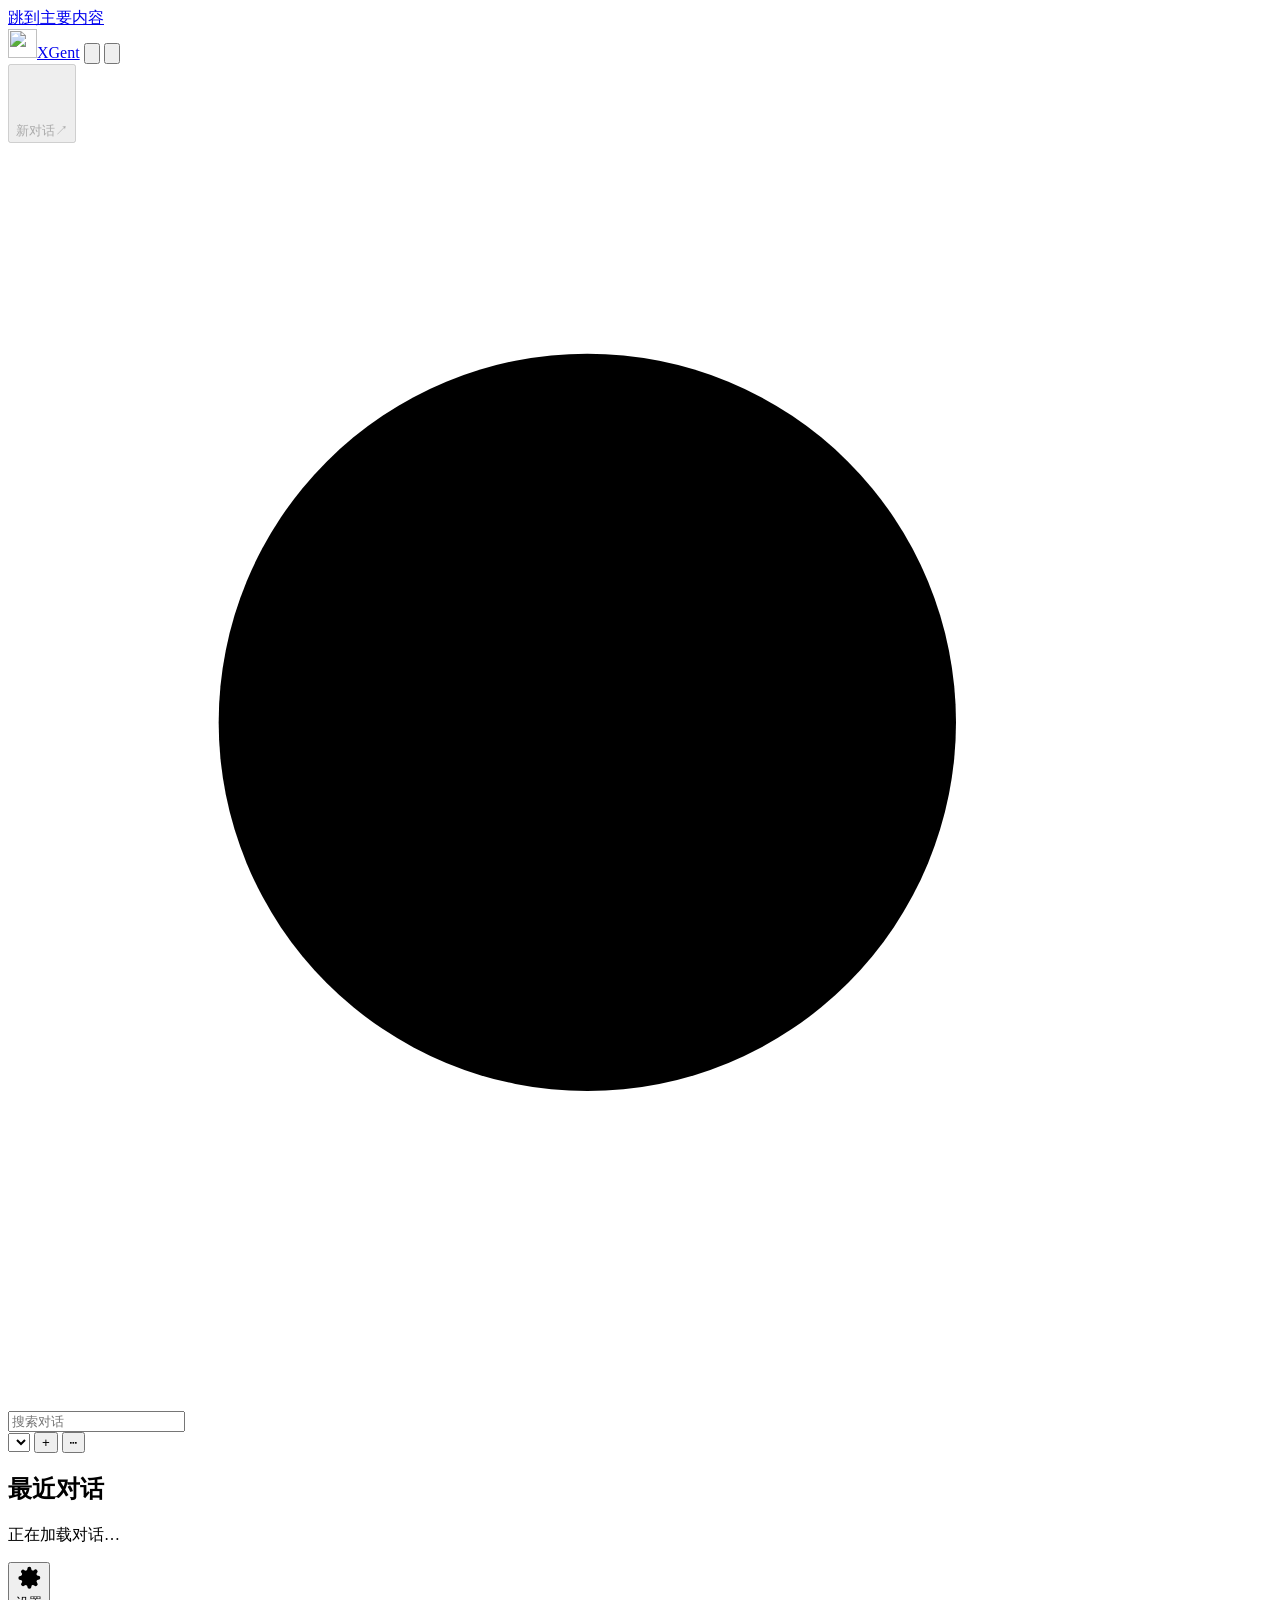
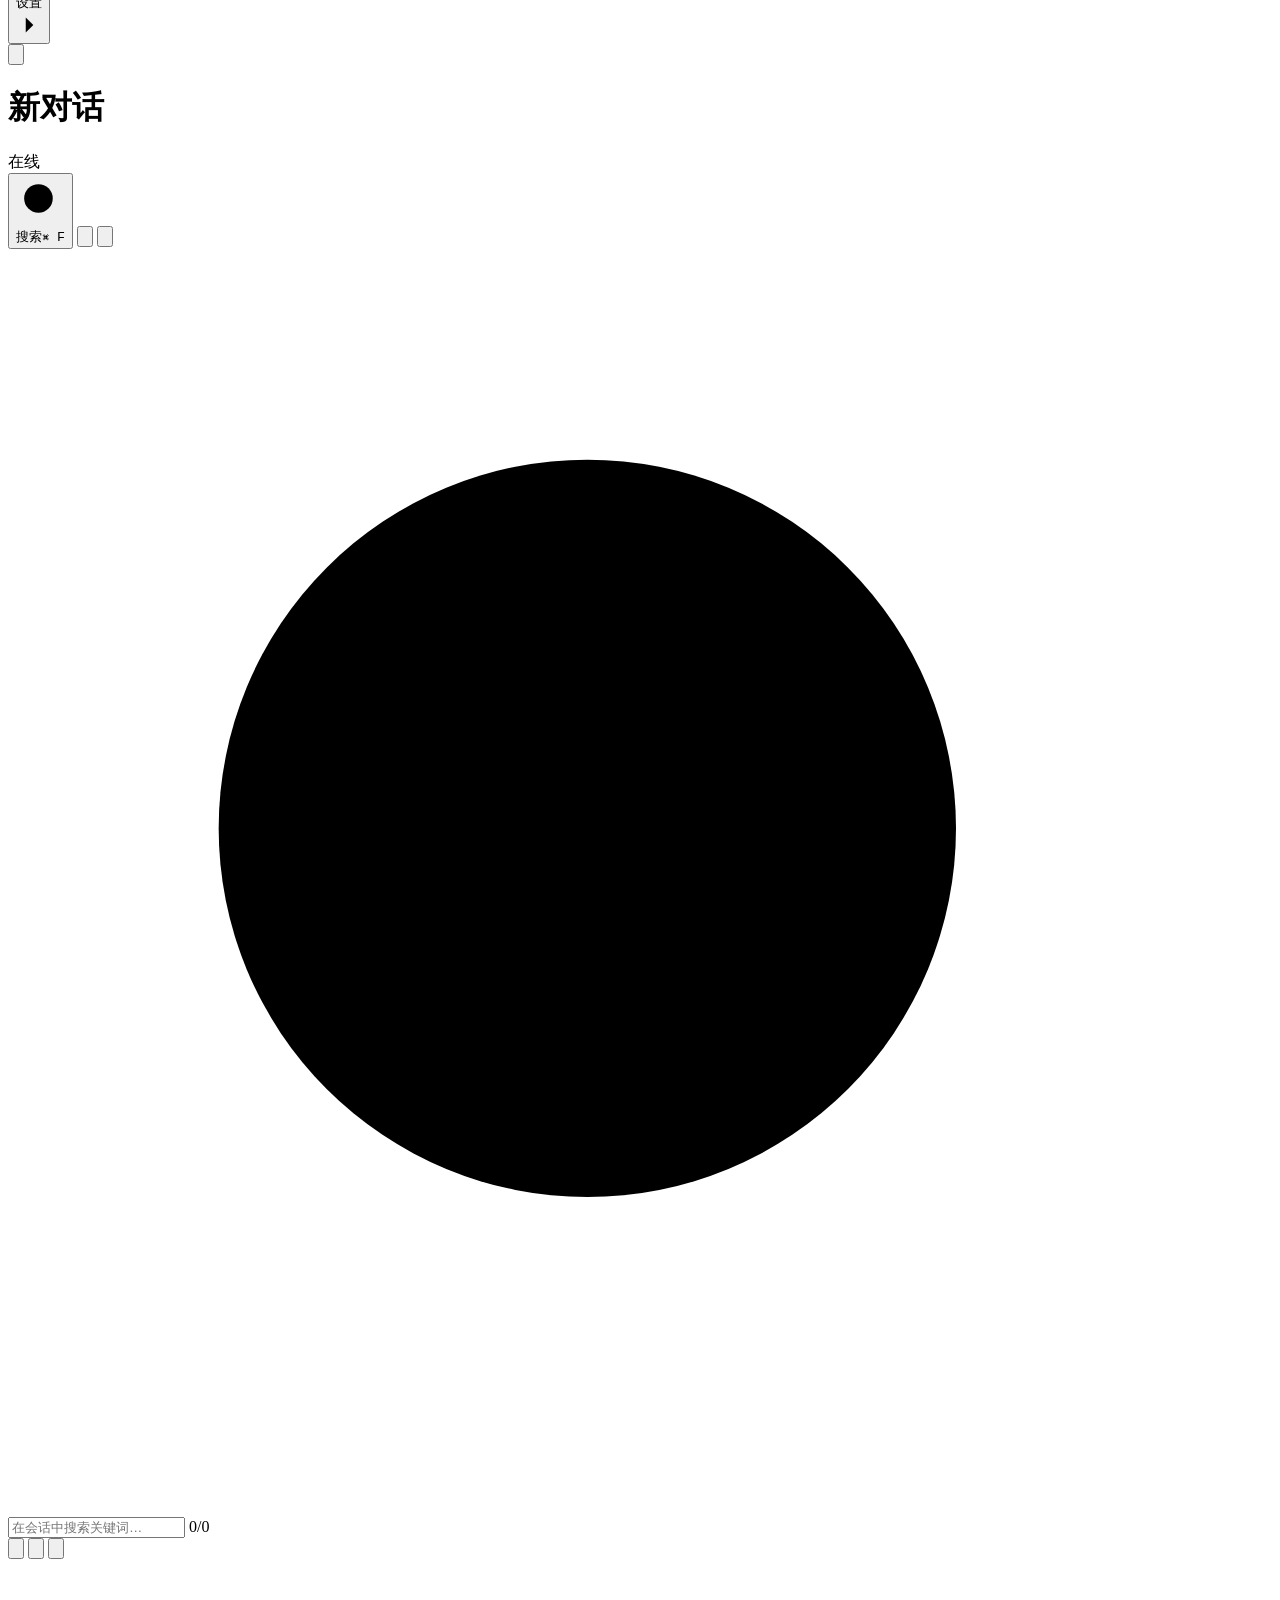
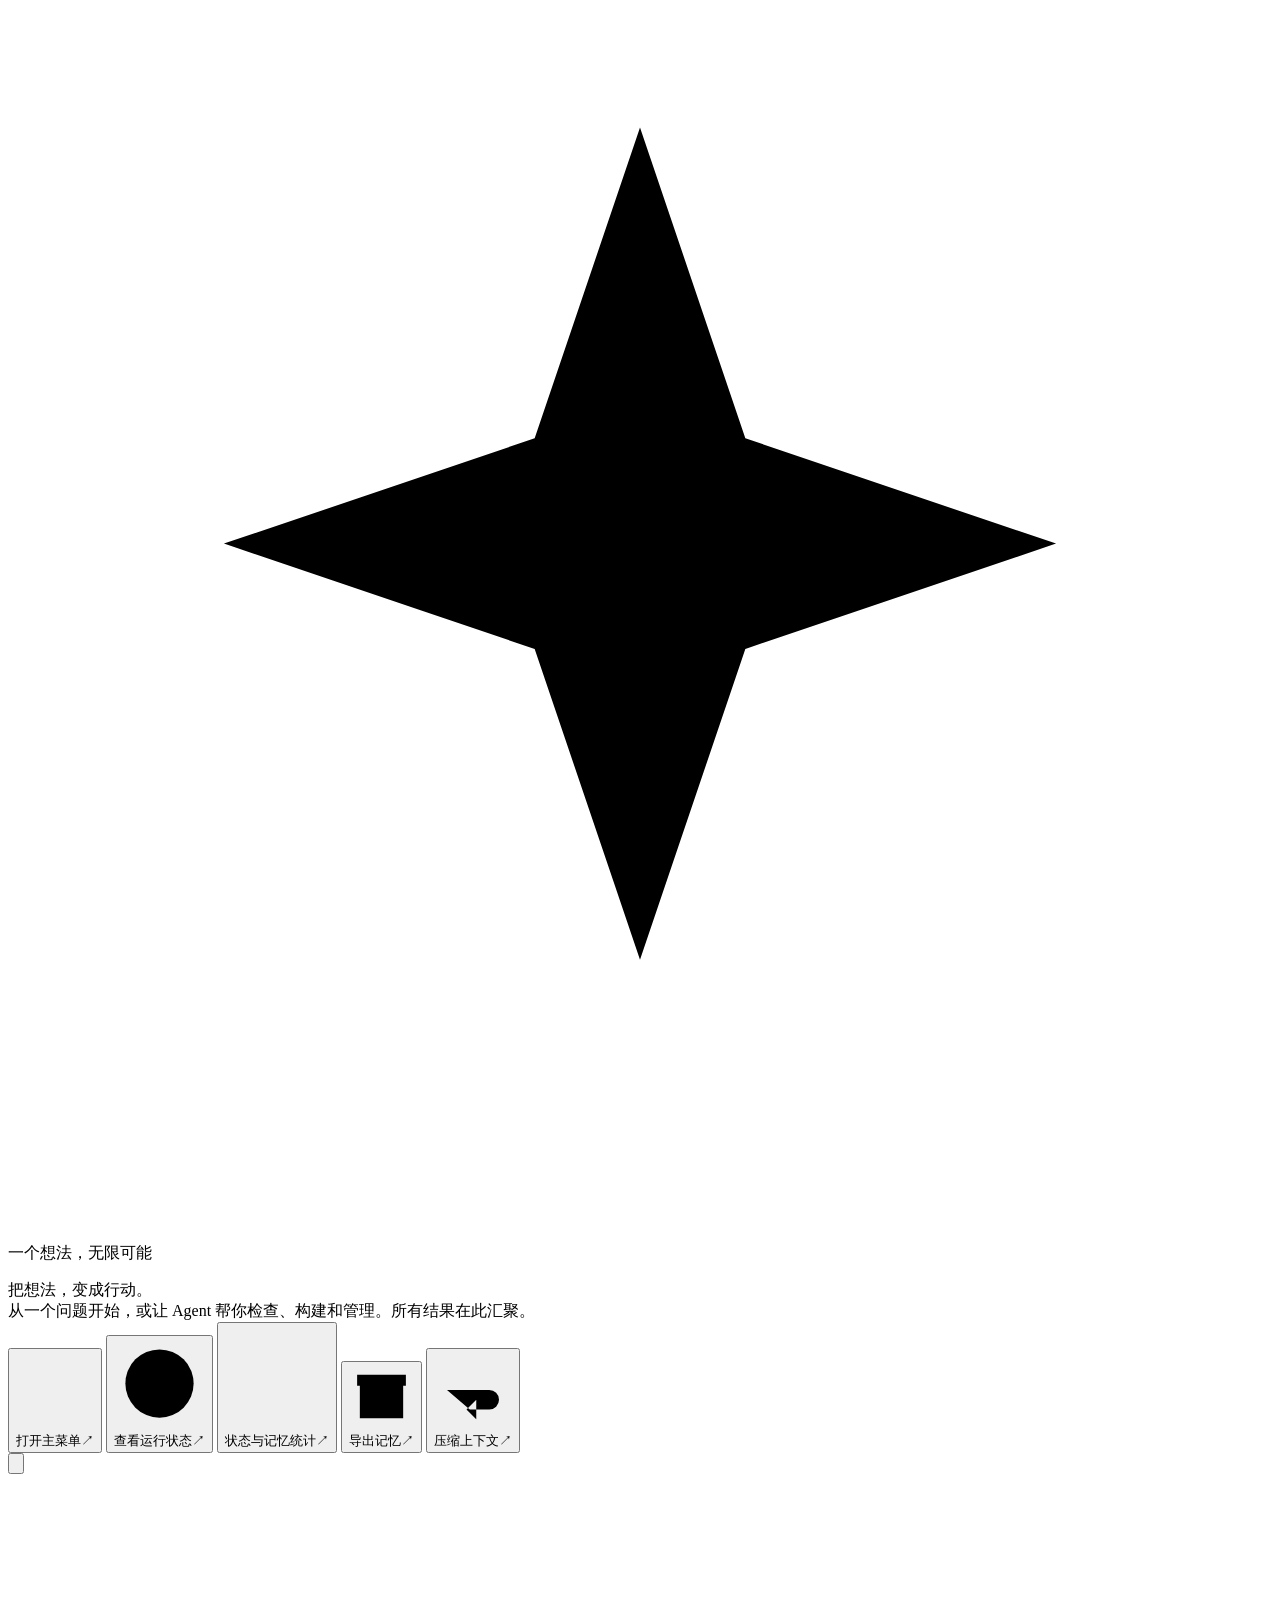
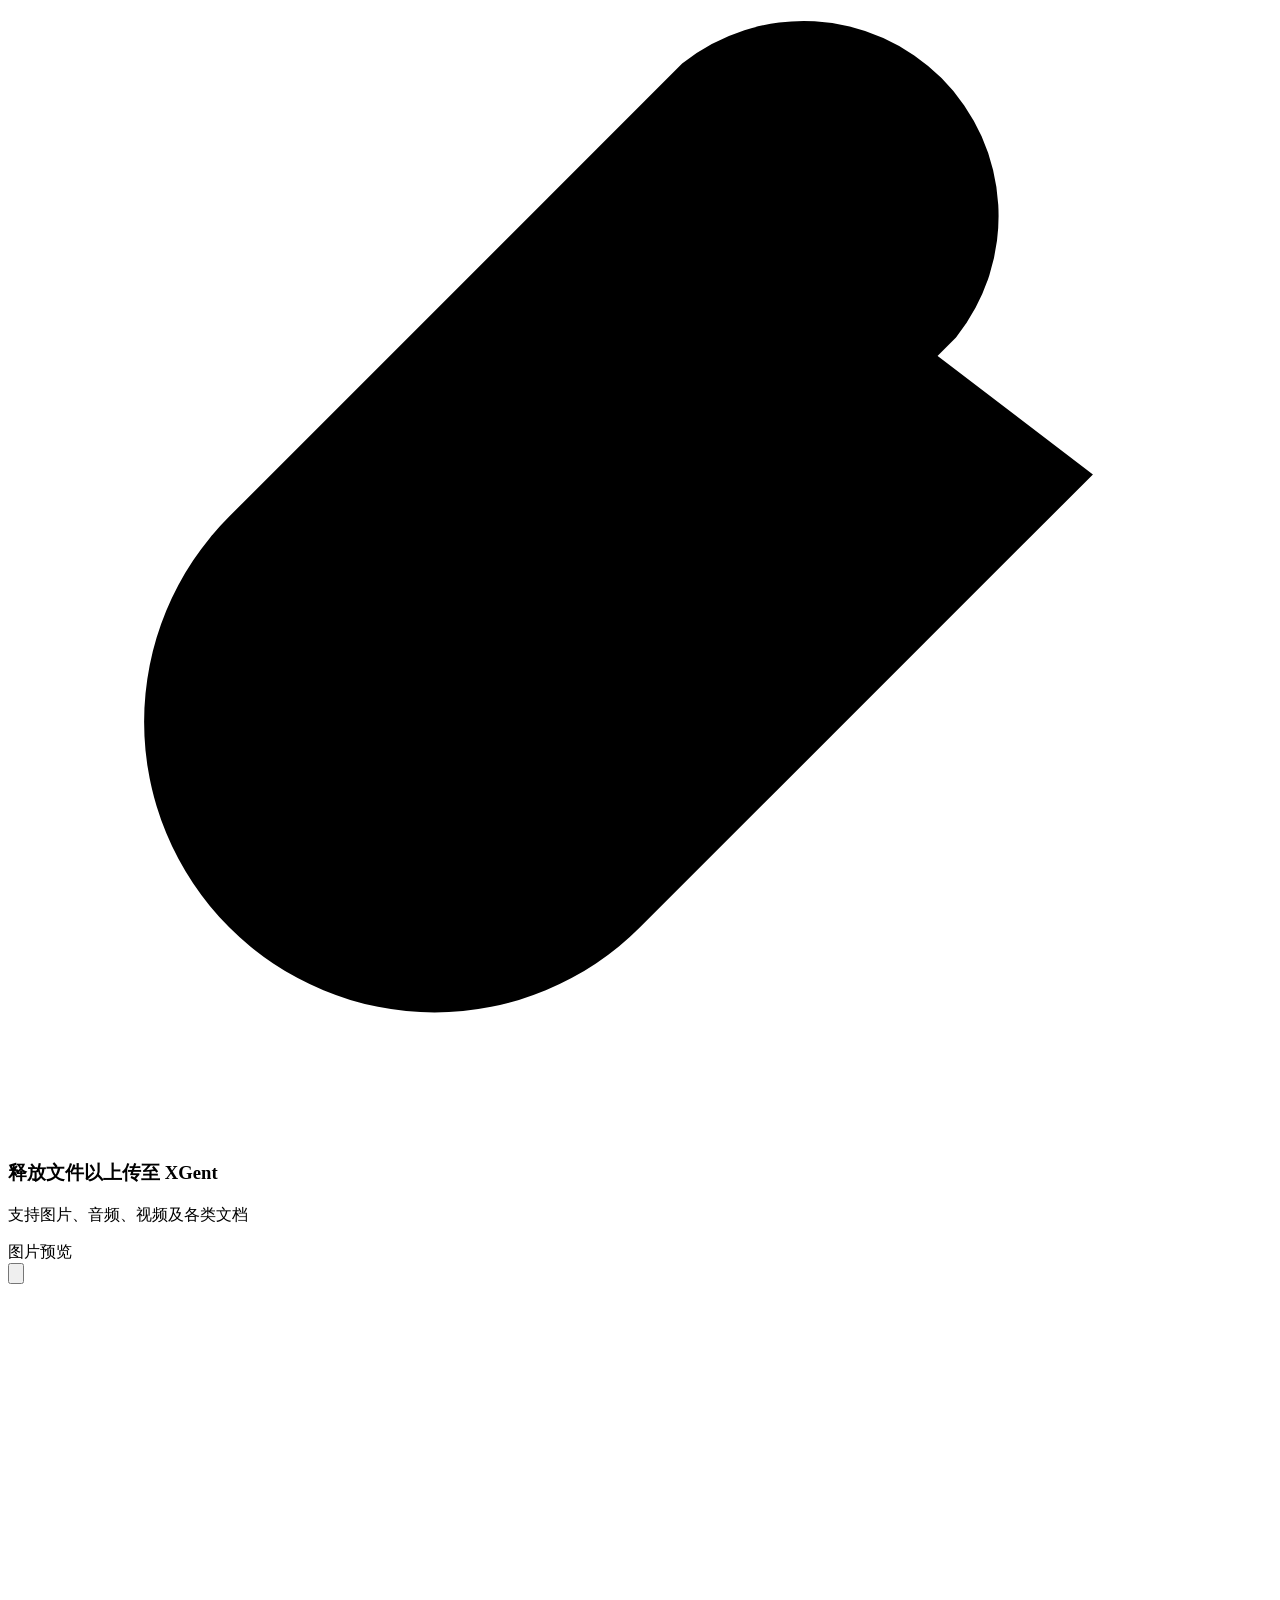
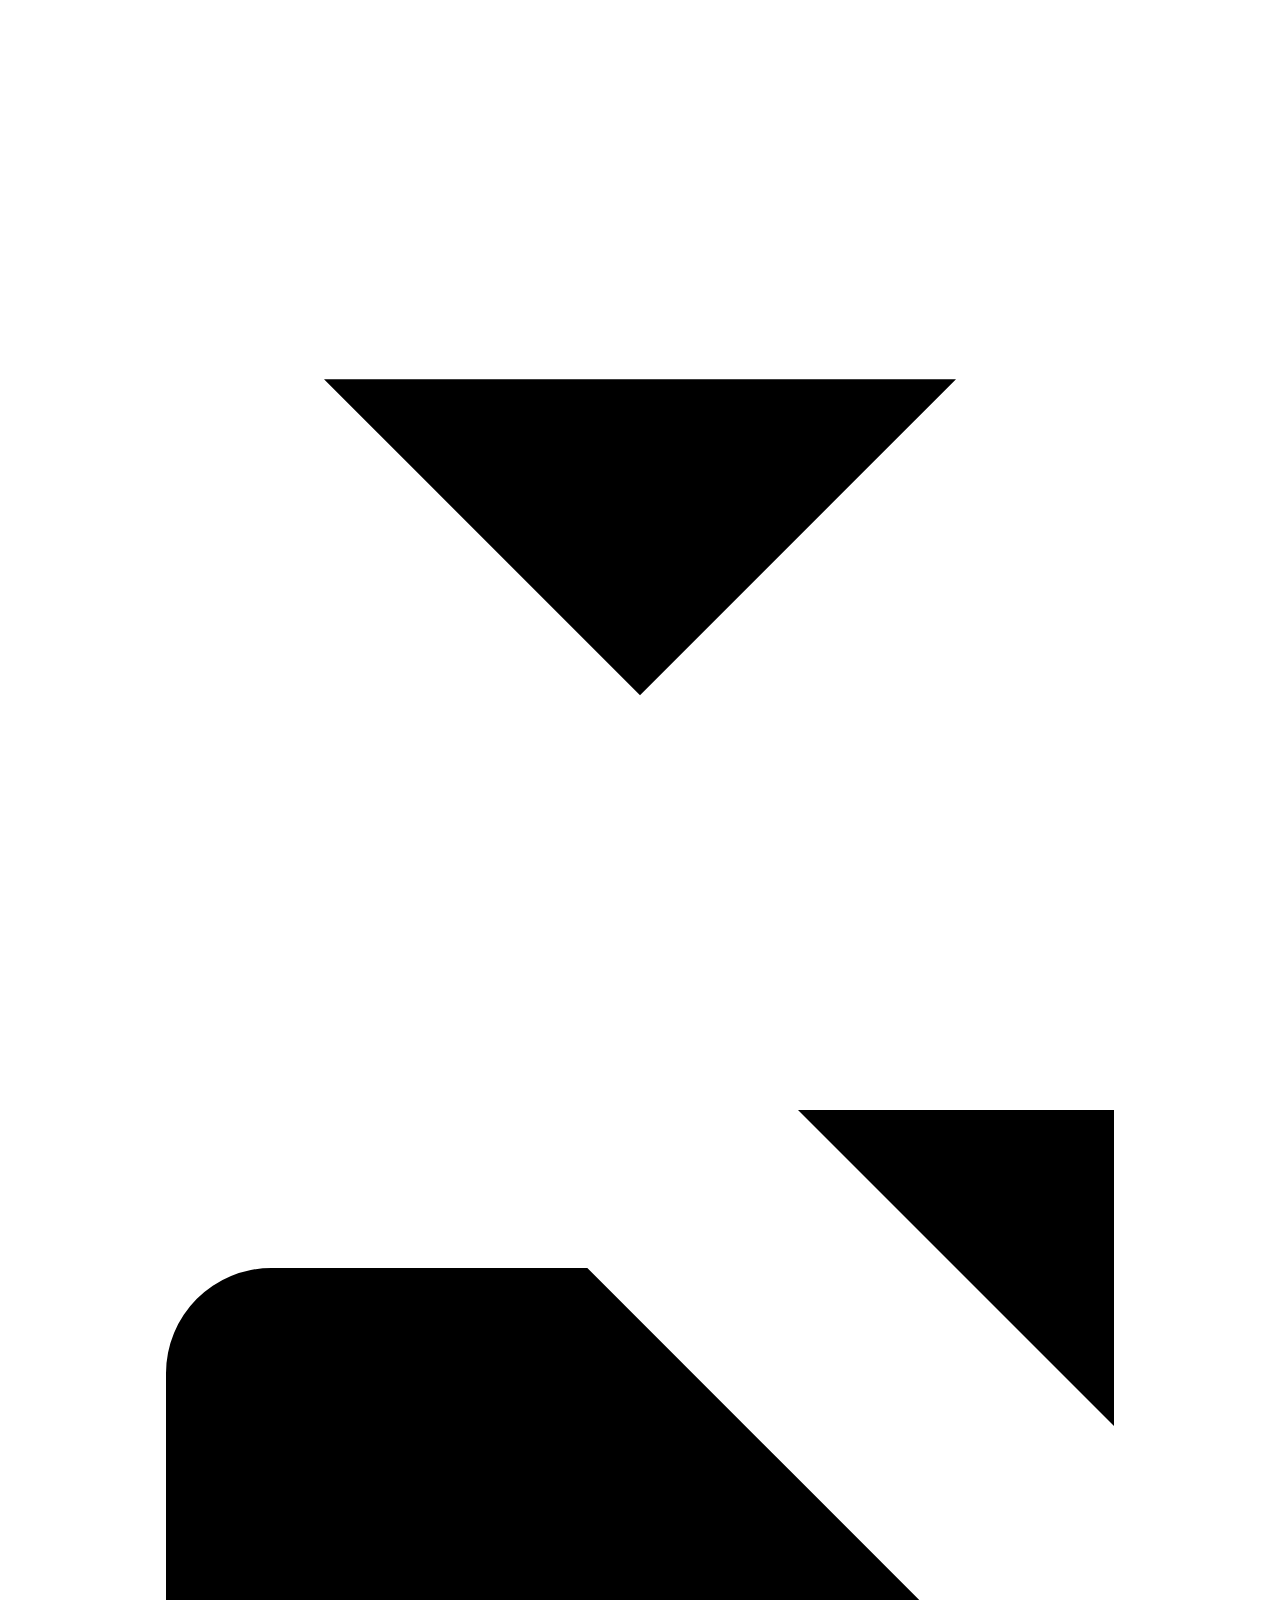
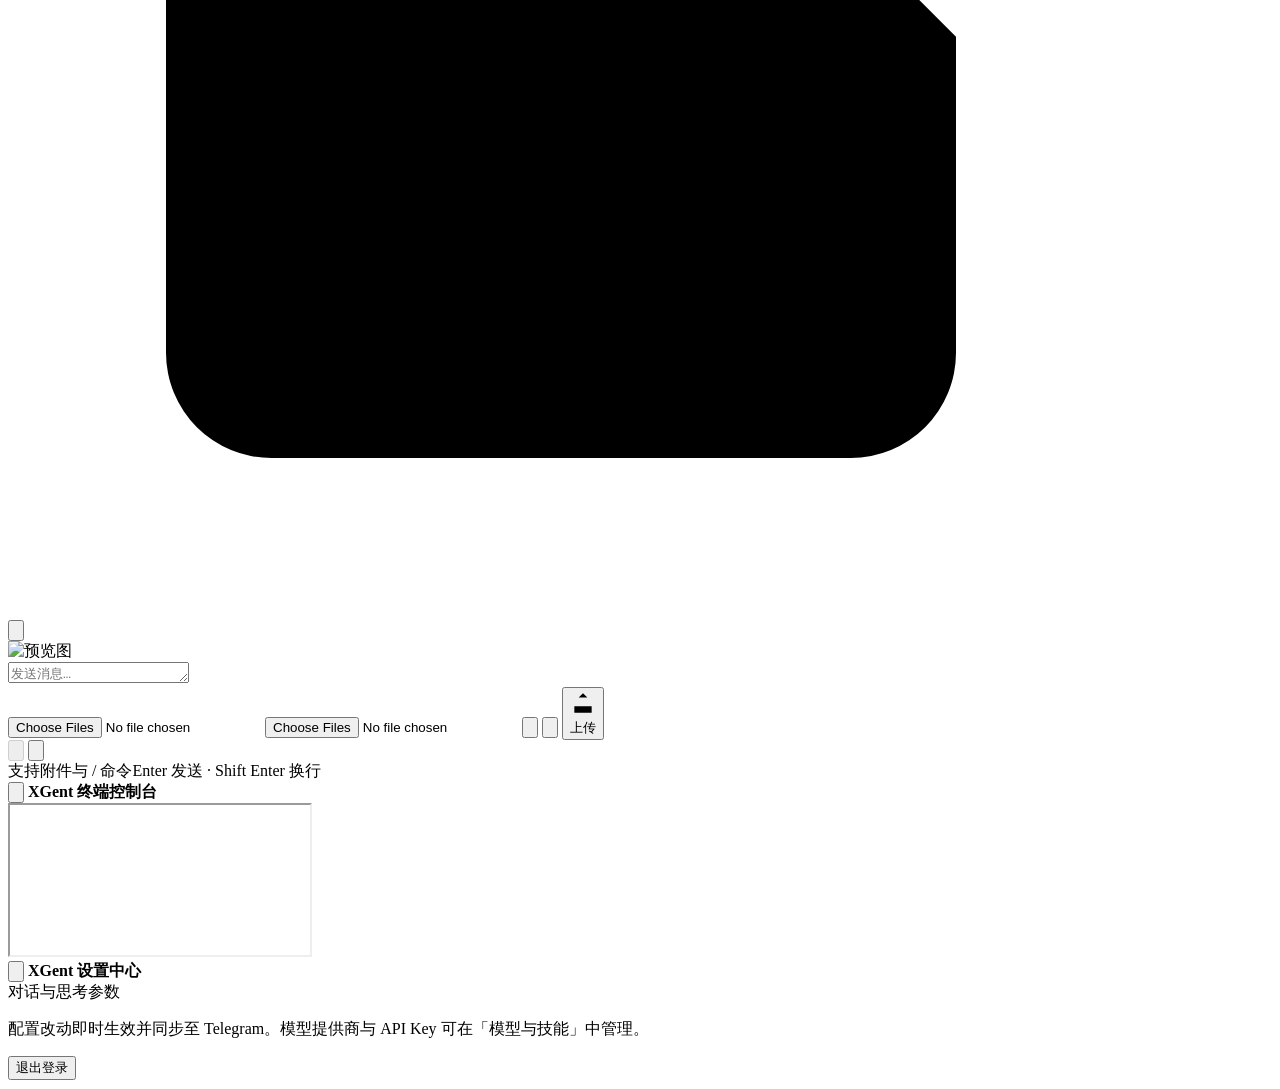
==== xgent_app/webui/index.html @ e9a4d18c "重构 Web 对话与设置并修复消息队列和归档恢复 保留对话上下文构造与既有功能，统一设置导航和六套独立主题。补齐旧库队列字段，支持附件排队和隐藏归档父子树，完善备份内容核对、表单和来源交互。555 项" ====
<!DOCTYPE html>
<html lang="zh-CN">
<head>
<meta charset="utf-8">
<meta name="viewport" content="width=device-width, initial-scale=1, viewport-fit=cover">
<meta name="theme-color" media="(prefers-color-scheme: light)" content="#f6f7f4">
<meta name="theme-color" media="(prefers-color-scheme: dark)" content="#171d1a">
<title>XGent</title>
<link rel="icon" type="image/svg+xml" href="/assets/logo.svg">
<script>try{const t=localStorage.getItem('xgent-theme'),p=localStorage.getItem('xgent-theme-palette');document.documentElement.dataset.theme=t==='dark'||(!t&&matchMedia('(prefers-color-scheme: dark)').matches)?'dark':'light';document.documentElement.dataset.palette=['neon','slate','gold','mono','duo','forest'].includes(p)?p:'neon';}catch{document.documentElement.dataset.palette='neon';}</script>
<script defer src="/vendor/telegram-web-app.js"></script>
<script defer src="/vendor/marked.umd.js"></script>
<link rel="stylesheet" href="/assets/design-system.css">
<link rel="stylesheet" href="/assets/themes.css">
<link rel="stylesheet" href="/assets/chat.css">
<link rel="stylesheet" href="/assets/workbench.css">
<link rel="stylesheet" href="/assets/conversations.css">
<link rel="stylesheet" href="/assets/global-search.css">
<link rel="stylesheet" href="/assets/reading.css">
<link rel="stylesheet" href="/assets/knowledge.css">
<link rel="stylesheet" href="/assets/branding.css">
</head>
<body data-page="chat">
<a class="skip-link" href="#input">跳到主要内容</a>

<!-- Local icon symbols: no font or network icon dependency. -->
<svg width="0" height="0" style="position:absolute" aria-hidden="true">
  <defs>
    <g id="i-menu"><path d="M3.5 7h17M3.5 12h17M3.5 17h11"/></g>
    <g id="i-moon"><path d="M20.2 14.6A8.4 8.4 0 1 1 9.4 3.8a6.8 6.8 0 0 0 10.8 10.8Z"/></g>
    <g id="i-sun"><circle cx="12" cy="12" r="4"/><path d="M12 2.6v2M12 19.4v2M4.9 4.9l1.4 1.4M17.7 17.7l1.4 1.4M2.6 12h2M19.4 12h2M4.9 19.1l1.4-1.4M17.7 6.3l1.4-1.4"/></g>
    <g id="i-terminal"><rect x="2.7" y="4.2" width="18.6" height="15.6" rx="4"/><path d="m7.2 10 2.6 2.6-2.6 2.6M13.2 15.2h3.8"/></g>
    <g id="i-settings"><path d="M12 15.2a3.2 3.2 0 1 0 0-6.4 3.2 3.2 0 0 0 0 6.4Z"/><path d="M19.1 14.6a1.5 1.5 0 0 0 .3 1.65l.05.06a1.85 1.85 0 1 1-2.62 2.62l-.05-.06a1.5 1.5 0 0 0-1.65-.3 1.5 1.5 0 0 0-.91 1.37v.16a1.85 1.85 0 0 1-3.7 0v-.09a1.5 1.5 0 0 0-.98-1.37 1.5 1.5 0 0 0-1.65.3l-.06.06a1.85 1.85 0 1 1-2.62-2.62l.06-.06a1.5 1.5 0 0 0 .3-1.65 1.5 1.5 0 0 0-1.37-.9h-.16a1.85 1.85 0 0 1 0-3.7h.09a1.5 1.5 0 0 0 1.37-.99 1.5 1.5 0 0 0-.3-1.65l-.06-.05a1.85 1.85 0 1 1 2.62-2.62l.06.05a1.5 1.5 0 0 0 1.65.3h.07a1.5 1.5 0 0 0 .91-1.37v-.16a1.85 1.85 0 1 1 3.7 0v.09a1.5 1.5 0 0 0 .91 1.37 1.5 1.5 0 0 0 1.65-.3l.05-.05a1.85 1.85 0 1 1 2.62 2.62l-.05.06a1.5 1.5 0 0 0-.3 1.65v.07a1.5 1.5 0 0 0 1.37.91h.16a1.85 1.85 0 0 1 0 3.7h-.09a1.5 1.5 0 0 0-1.37.91Z"/></g>
    <g id="i-attach"><path d="M20.6 11.4 12 20a5.5 5.5 0 0 1-7.8-7.8l8.6-8.6a3.7 3.7 0 0 1 5.2 5.2l-8.6 8.6a1.85 1.85 0 0 1-2.6-2.6l7.9-7.9"/></g>
    <g id="i-send"><path d="M12 19.4V5.2M5.9 11.3 12 5.2l6.1 6.1"/></g>
    <g id="i-stop"><rect x="7" y="7" width="10" height="10" rx="2.6" fill="currentColor" stroke="none"/></g>
    <g id="i-close"><path d="M6.4 6.4 17.6 17.6M17.6 6.4 6.4 17.6"/></g>
    <g id="i-down"><path d="M12 4.8v14.4M6 13.2l6 6 6-6"/></g>
    <g id="i-up"><path d="M12 19.2V4.8M6 10.8l6-6 6 6"/></g>
    <g id="i-chev"><path d="m6.5 9.5 5.5 5.5 5.5-5.5"/></g>
    <g id="i-copy"><rect x="9.2" y="9.2" width="11.3" height="11.3" rx="2.8"/><path d="M5.6 14.8H5a2.5 2.5 0 0 1-2.5-2.5V5a2.5 2.5 0 0 1 2.5-2.5h7.3A2.5 2.5 0 0 1 14.8 5v.6"/></g>
    <g id="i-check"><path d="m5 12.6 4.6 4.6L19 6.6"/></g>
    <g id="i-spark"><path d="M12 3.2 14 9.1l5.9 2-5.9 2-2 5.9-2-5.9-5.9-2 5.9-2 2-5.9Z"/></g>
    <g id="i-search"><circle cx="11" cy="11" r="7"/><path d="m20 20-3.5-3.5"/></g>
    <g id="i-quote"><path d="M3 11V7a4 4 0 0 1 4-4h1M3 11a4 4 0 0 0 4 4h1v-4H3ZM13 11V7a4 4 0 0 1 4-4h1M13 11a4 4 0 0 0 4 4h1v-4h-5Z"/></g>
    <g id="i-speaker"><path d="M11 5 6 9H2v6h4l5 4V5ZM15.5 8.5a5 5 0 0 1 0 7M19 5a9 9 0 0 1 0 14"/></g>
    <g id="i-wrap"><path d="M4 6h16M4 12h13a3 3 0 0 1 0 6H11m2-3-3 3 3 3M4 18h3"/></g>
    <g id="i-zoom-in"><circle cx="11" cy="11" r="7"/><path d="m20 20-3.5-3.5M11 8v6M8 11h6"/></g>
    <g id="i-rotate"><path d="M21.5 2v6h-6M21.34 15.57a9 9 0 1 1-.57-8.38l6.67-5.19"/></g>
    <g id="i-external"><path d="M18 13v6a2 2 0 0 1-2 2H5a2 2 0 0 1-2-2V8a2 2 0 0 1 2-2h6M15 3h6v6M10 14 21 3"/></g>
    <g id="i-branch"><circle cx="18" cy="6" r="3"/><circle cx="6" cy="18" r="3"/><path d="M6 3v12M18 9a9 9 0 0 1-9 9"/></g>
    <g id="i-fork-chat"><path d="M3 17h5l8-10h5M17 3l4 4-4 4M3 7h5M17 14v7h-7"/></g>
    <g id="i-undo"><path d="M9 14 4 9l5-5"/><path d="M4 9h10.5a5.5 5.5 0 0 1 0 11H11"/></g>
    <g id="i-info"><circle cx="12" cy="12" r="9"/><path d="M12 11v6M12 7h.01"/></g>
    <g id="i-more"><circle cx="5" cy="12" r="1"/><circle cx="12" cy="12" r="1"/><circle cx="19" cy="12" r="1"/></g>
    <g id="i-file"><path d="M6 3h8l4 4v14H6zM14 3v5h5M9 12h6M9 16h6"/></g>
    <g id="i-plus"><path d="M12 5v14M5 12h14"/></g>
    <g id="i-upload"><path d="M12 16V3m-4 4 4-4 4 4M4 15v6h16v-6"/></g>
    <g id="i-chart"><path d="M4 20V10M10 20V4M16 20v-8M22 20H2"/></g>
    <g id="i-archive"><path d="M4 8h16v12H4zM3 4h18v4H3zM10 12h4"/></g>
    <g id="i-sidebar-hide"><rect x="3" y="4" width="18" height="16" rx="3"/><path d="M9 4v16m7-11-3 3 3 3"/></g>
    <g id="i-sidebar-show"><rect x="3" y="4" width="18" height="16" rx="3"/><path d="M9 4v16m4-11 3 3-3 3"/></g>
  </defs>
</svg>

<aside id="wb-nav" aria-label="对话与设置">
  <div class="conv-brand-row">
    <a class="wb-brand" href="#/chat" aria-label="返回对话"><span class="wb-mark" data-brand-logo aria-hidden="true"><img src="/assets/logo.svg" width="29" height="29" alt=""></span><span class="workspace-brand-text"><span data-brand-name>XGent</span></span></a>
    <button id="conversation-drawer-toggle" class="conv-icon-button" type="button" aria-label="对话记录" title="收起对话列表" aria-controls="wb-nav" aria-expanded="true"><svg class="icon" viewBox="0 0 24 24" aria-hidden="true"><use href="#i-sidebar-hide"/></svg></button>
    <button id="conversation-drawer-close" class="conv-icon-button" type="button" aria-label="关闭对话列表" title="关闭对话列表"><svg class="icon" viewBox="0 0 24 24" aria-hidden="true"><use href="#i-sidebar-hide"/></svg></button>
  </div>
  <button id="conversation-new" class="conv-new" type="button" disabled><svg class="icon" viewBox="0 0 24 24" aria-hidden="true"><use href="#i-plus"/></svg><span>新对话</span><span class="conv-new-arrow" aria-hidden="true">↗</span></button>
  <div class="conv-search-wrap">
    <svg class="icon" viewBox="0 0 24 24" aria-hidden="true"><use href="#i-search"/></svg>
    <input id="conversation-search" type="search" aria-label="搜索对话名称和内容" placeholder="搜索对话" maxlength="200" autocomplete="off" spellcheck="false">
    <button id="conversation-search-clear" class="conv-icon-button" type="button" aria-label="清除对话搜索" hidden><svg class="icon" viewBox="0 0 24 24" aria-hidden="true"><use href="#i-close"/></svg></button>
  </div>
  <div id="conversation-groups" class="conv-groups" aria-label="对话分组">
    <select id="conversation-group-select" aria-label="选择对话分组"></select>
    <button id="conversation-group-new" class="conv-icon-button" type="button" aria-label="新建分组" title="新建分组">+</button>
    <button id="conversation-group-edit" class="conv-icon-button" type="button" aria-label="管理当前分组" title="管理当前分组">⋯</button>
  </div>
  <div class="conv-section-head"><h2 id="conversation-list-title">最近对话</h2></div>
  <div id="conversation-sync-error" class="conv-sync-error" role="status" hidden></div>
  <div id="conversation-scroll" class="conv-scroll">
    <div id="conversation-list" aria-labelledby="conversation-list-title" aria-busy="true"><p class="conv-list-hint">正在加载对话…</p></div>
  </div>
  <div class="workspace-dock">
    <button id="workspace-settings" type="button" aria-label="设置" data-route="settings"><svg class="icon" viewBox="0 0 24 24" aria-hidden="true"><use href="#i-settings"/></svg><span>设置</span><svg class="icon dock-chevron" viewBox="0 0 24 24" aria-hidden="true"><path d="m9 5 7 7-7 7"/></svg></button>
    <div id="workspace-menu" role="menu" aria-label="设置" hidden>
      <div class="workspace-menu-label">设置</div>
      <nav id="wb-nav-links" aria-label="设置选项"></nav>
      <div class="workspace-menu-label">对话与账户</div>
      <button id="btn-search" type="button" role="menuitem" title="全局搜索 (Ctrl+F)" aria-label="全局搜索"><svg class="icon" viewBox="0 0 24 24" aria-hidden="true"><use href="#i-search"/></svg><span>全局搜索</span></button>
      <button id="btn-settings" type="button" role="menuitem" aria-label="偏好与安全"><svg class="icon" viewBox="0 0 24 24" aria-hidden="true"><use href="#i-settings"/></svg><span>偏好与安全</span></button>
      <button id="wb-logout" type="button" role="menuitem" aria-label="退出登录"><svg class="icon" viewBox="0 0 24 24" aria-hidden="true"><path d="M10 4H4v16h6M14 8l4 4-4 4M8 12h10"/></svg><span>退出登录</span></button>
    </div>
  </div>
</aside>
<div id="conversation-backdrop" aria-hidden="true" hidden></div>
<div id="wb-shell">
<header id="header" aria-label="当前页面">
  <button id="conversation-mobile-toggle" class="conv-mobile-toggle icon-btn" type="button" aria-label="对话记录" title="展开对话列表" aria-controls="wb-nav" aria-expanded="false"><svg class="icon" viewBox="0 0 24 24" aria-hidden="true"><use href="#i-sidebar-show"/></svg></button>
  <div class="header-info"><div class="header-text">
    <h1 id="wb-conversation-title" title="新对话">新对话</h1><span id="wb-page-title" hidden></span>
    <div class="bot-status" id="status-text"><span class="conn-dot" id="conn-dot"></span> 在线</div>
    <span class="bot-name" data-brand-name hidden>XGent</span><span id="bot-avatar" data-brand-logo hidden>X</span>
  </div><span id="conversation-current-status" class="conv-title-status" hidden>正在生成</span></div>
  <button id="workspace-search-open" class="header-search" type="button" aria-label="搜索全部历史" title="全局搜索 (Ctrl / ⌘ F)"><svg class="icon" viewBox="0 0 24 24" aria-hidden="true"><use href="#i-search"/></svg><span>搜索</span><kbd aria-hidden="true">⌘ F</kbd></button>
  <span class="header-divider" aria-hidden="true"></span>
  <button id="btn-theme" class="icon-btn" type="button" title="切换主题" aria-label="切换主题"><svg class="icon" viewBox="0 0 24 24" aria-hidden="true"><use href="#i-moon"/></svg></button>
  <button id="btn-terminal" class="icon-btn" type="button" title="终端" aria-label="终端"><svg class="icon" viewBox="0 0 24 24" aria-hidden="true"><use href="#i-terminal"/></svg></button>
  <span class="model-pill" id="model-pill" hidden>AI</span>
</header>

<!-- 查找栏 -->
<div id="search-bar">
  <div class="search-input-wrap">
    <svg class="icon" viewBox="0 0 24 24"><use href="#i-search"/></svg>
    <input type="search" id="search-input" autocomplete="off" placeholder="在会话中搜索关键词…">
    <span class="search-count" id="search-count">0/0</span>
  </div>
  <div class="search-actions">
    <button class="search-btn" id="search-prev" title="上一条"><svg class="icon" viewBox="0 0 24 24"><use href="#i-up"/></svg></button>
    <button class="search-btn" id="search-next" title="下一条"><svg class="icon" viewBox="0 0 24 24"><use href="#i-down"/></svg></button>
    <button class="search-btn" id="search-close" title="关闭"><svg class="icon" viewBox="0 0 24 24"><use href="#i-close"/></svg></button>
  </div>
</div>

<section id="wb-chat" aria-label="对话">
<div id="conversation-running" class="conv-running" role="status" hidden></div>
<div id="history-loading-state" role="status" hidden><span id="wb-history-state"></span><button id="history-retry" type="button" hidden>重试加载</button></div>
<main id="log" aria-label="消息记录" tabindex="-1"></main>

<div id="empty-state" class="hidden">
  <div class="empty-orbit" aria-hidden="true"><div class="mark"><svg class="icon" viewBox="0 0 24 24"><use href="#i-spark"/></svg></div><span class="orbit-dot"></span></div>
  <p class="empty-eyebrow">一个想法，无限可能</p>
  <div class="title">把想法，变成行动。</div>
  <div class="desc">从一个问题开始，或让 Agent 帮你检查、构建和管理。所有结果在此汇聚。</div>
  <div class="chips">
    <button class="chip" type="button" data-cmd="/start"><svg class="icon" viewBox="0 0 24 24" aria-hidden="true"><use href="#i-menu"/></svg><span>打开主菜单</span><span class="chip-arrow" aria-hidden="true">↗</span></button>
    <button class="chip" type="button" data-cmd="/status"><svg class="icon" viewBox="0 0 24 24" aria-hidden="true"><use href="#i-info"/></svg><span>查看运行状态</span><span class="chip-arrow" aria-hidden="true">↗</span></button>
    <button class="chip" type="button" data-cmd="/show_chat_info"><svg class="icon" viewBox="0 0 24 24" aria-hidden="true"><use href="#i-chart"/></svg><span>状态与记忆统计</span><span class="chip-arrow" aria-hidden="true">↗</span></button>
    <button class="chip" type="button" data-cmd="/export"><svg class="icon" viewBox="0 0 24 24" aria-hidden="true"><use href="#i-archive"/></svg><span>导出记忆</span><span class="chip-arrow" aria-hidden="true">↗</span></button>
    <button class="chip" type="button" data-cmd="/compress"><svg class="icon" viewBox="0 0 24 24" aria-hidden="true"><use href="#i-wrap"/></svg><span>压缩上下文</span><span class="chip-arrow" aria-hidden="true">↗</span></button>
  </div>
</div>

<div id="source-navigation" role="status" hidden></div>
<div id="typing" class="hidden"><span></span><span></span><span></span></div>

<button id="scroll-bottom" title="滚动到底部" aria-label="滚动到底部"><svg class="icon" viewBox="0 0 24 24"><use href="#i-down"/></svg></button>

</section>
<section id="wb-page" tabindex="-1" aria-label="设置" hidden>
  <div class="settings-layout">
    <div id="settings-navigation"></div>
    <main id="settings-content" tabindex="-1" aria-label="设置内容"></main>
  </div>
</section>
<!-- 全局拖拽遮罩 -->
<div id="drop-overlay">
  <div class="drop-box">
    <svg class="icon" viewBox="0 0 24 24"><use href="#i-attach"/></svg>
    <h3 data-brand-name data-brand-prefix="释放文件以上传至 ">释放文件以上传至 XGent</h3>
    <p>支持图片、音频、视频及各类文档</p>
  </div>
</div>

<!-- 图片全屏灯箱 -->
<div id="lightbox">
  <div class="lightbox-bar">
    <span class="lightbox-title" id="lightbox-filename">图片预览</span>
    <div class="lightbox-tools">
      <button class="lightbox-btn" id="lightbox-rotate" title="旋转 90°"><svg class="icon" viewBox="0 0 24 24"><use href="#i-rotate"/></svg></button>
      <a class="lightbox-btn" id="lightbox-dl" download title="下载原图"><svg class="icon" viewBox="0 0 24 24"><use href="#i-down"/></svg></a>
      <a class="lightbox-btn" id="lightbox-ext" target="_blank" rel="noopener noreferrer" title="新标签打开"><svg class="icon" viewBox="0 0 24 24"><use href="#i-external"/></svg></a>
      <button class="lightbox-btn" id="lightbox-close" title="关闭 (Esc)"><svg class="icon" viewBox="0 0 24 24"><use href="#i-close"/></svg></button>
    </div>
  </div>
  <div class="lightbox-img-wrap">
    <img id="lightbox-img" src="" alt="预览图">
  </div>
</div>

<footer aria-label="消息输入">
  <div id="composer">
    <section id="message-queue" aria-label="待发消息" hidden></section>
    <div class="composer-card">
      <div id="pending-files" class="pending-files hidden"></div>
      <div class="input-wrap">
        <textarea id="input" rows="1" placeholder="发送消息…" aria-label="消息"></textarea>
      </div>
      <div class="composer-row">
        <input type="file" id="file-input" class="hidden" multiple>
        <input type="file" id="server-upload-input" class="hidden" multiple>
        <button id="btn-composer-menu" class="icon-btn" type="button" title="命令菜单 (Ctrl / ⌘ K)" aria-label="命令菜单" aria-expanded="false" aria-controls="composer-commands"><svg class="icon" viewBox="0 0 24 24" aria-hidden="true"><use href="#i-menu"/></svg></button>
        <button id="btn-attach" class="icon-btn" title="添加附件或拖入文件" aria-label="附件"><svg class="icon" viewBox="0 0 24 24"><use href="#i-attach"/></svg></button>
        <button id="btn-server-upload" class="icon-btn" type="button" title="上传到服务器并同步 Telegram，仅将路径交给 AI" aria-label="上传到服务器"><svg class="icon" viewBox="0 0 24 24" aria-hidden="true"><use href="#i-upload"/></svg><span>上传</span></button>
        <div id="wb-chat-controls" aria-label="模型与生成设置"></div>
        <button id="btn-send" class="send-btn" disabled title="发送消息 (Enter)" aria-label="发送"><svg class="icon" viewBox="0 0 24 24"><use href="#i-send"/></svg></button>
        <button id="btn-stop" class="stop-btn hidden" title="停止生成" aria-label="停止"><svg class="icon" viewBox="0 0 24 24"><use href="#i-stop"/></svg></button>
      </div>
    </div>
    <div id="composer-options-popover" aria-label="输入选项" hidden><div id="conversation-lineage" class="conversation-lineage" hidden></div></div>
    <p id="composer-option-error" role="status" hidden></p>
    <section id="composer-commands" aria-label="命令列表" hidden></section>
    <div id="cmd-suggest" class="cmd-suggest hidden"></div>
    <div class="composer-footnote"><span>支持附件与 / 命令</span><span id="composer-keyboard-hint">Enter 发送 · Shift Enter 换行</span></div>
  </div>
</footer>

<!-- 终端内嵌模态层 -->
<div id="terminal-modal">
  <div class="term-head">
    <button id="btn-close-terminal" class="icon-btn" title="返回聊天" aria-label="返回聊天"><svg class="icon" viewBox="0 0 24 24"><use href="#i-close"/></svg></button>
    <strong data-brand-name data-brand-suffix=" 终端控制台">XGent 终端控制台</strong>
  </div>
  <iframe id="terminal-iframe" src="about:blank" title="服务器终端"></iframe>
</div>

<!-- 设置面板 -->
<div id="settings">
  <div class="settings-head">
    <button id="btn-close-settings" class="icon-btn" aria-label="返回"><svg class="icon" viewBox="0 0 24 24"><use href="#i-close"/></svg></button>
    <strong data-brand-name data-brand-suffix=" 设置中心">XGent 设置中心</strong>
  </div>
  <div class="settings-body">
    <div class="section-label">对话与思考参数</div>
    <div class="card" id="settings-rows"></div>
    <p class="hint">配置改动即时生效并同步至 Telegram。模型提供商与 API Key 可在「模型与技能」中管理。</p>
    <button id="btn-logout" class="btn-danger-row">退出登录</button>
  </div>
</div>

</div>
<aside id="wb-detail" aria-label="详情" hidden><div id="wb-resizer" role="separator" aria-label="调整详情宽度" tabindex="0"></div><header><span id="wb-detail-title">详情</span><button id="wb-detail-close" aria-label="关闭详情">×</button></header><div id="wb-detail-body"></div></aside>

<dialog id="wb-dialog" aria-labelledby="wb-dialog-title"><header><h2 id="wb-dialog-title"></h2><button id="wb-dialog-close" class="icon-btn" type="button" aria-label="关闭"><svg class="icon" viewBox="0 0 24 24" aria-hidden="true"><use href="#i-close"/></svg></button></header><div id="wb-dialog-body"></div></dialog>
<div id="conversation-item-menu" class="conv-item-menu" role="menu" aria-label="对话操作" hidden></div>
<dialog id="conversation-rename-dialog" class="conv-dialog" aria-labelledby="conversation-rename-title">
  <form id="conversation-rename-form">
    <div class="conv-dialog-heading"><h2 id="conversation-rename-title">重命名对话</h2><button id="conversation-rename-close" class="conv-icon-button" type="button" aria-label="关闭重命名"><svg class="icon" viewBox="0 0 24 24" aria-hidden="true"><use href="#i-close"/></svg></button></div>
    <label for="conversation-rename-input">对话名称</label>
    <input id="conversation-rename-input" name="name" type="text" maxlength="80" required autocomplete="off">
    <p id="conversation-rename-error" role="alert" hidden></p>
    <div class="conv-dialog-actions"><button id="conversation-rename-cancel" type="button">取消</button><button id="conversation-rename-save" class="conv-save" type="submit">保存</button></div>
  </form>
</dialog>
<div id="conversation-feedback" class="conv-feedback" role="status" aria-live="polite" hidden></div>
<!-- 登录弹窗 -->
<dialog id="login" aria-labelledby="login-title">
  <div class="login-context" aria-hidden="true"><span class="login-eyebrow" data-brand-name>XGent</span><div class="login-orbit"><span></span><svg class="icon" viewBox="0 0 24 24"><use href="#i-spark"/></svg></div><p>从想法，到行动。</p><small>对话 · 工具 · 知识 · 创作</small></div>
  <div class="login-card">
    <div class="login-icon" data-brand-logo aria-hidden="true"><img src="/assets/logo.svg" width="58" height="58" alt=""></div>
    <h2 id="login-title" data-brand-name data-brand-suffix=" Web">XGent Web</h2>
    <p class="login-sub" id="login-sub">请输入访问密码以继续</p>
    <div class="err" id="login-err" role="alert"></div>
    <input type="password" id="password" aria-label="访问密码" placeholder="访问密码" autocomplete="current-password">
    <input type="text" id="login-code" aria-label="动态验证码或恢复码" placeholder="动态验证码或恢复码" autocomplete="one-time-code" maxlength="32" hidden>
    <button type="button" id="login-back" class="login-sub" hidden>返回密码登录</button>
    <button class="btn-primary" id="btn-login" type="button">登录 <span aria-hidden="true">→</span></button>
  </div>
  <div class="login-foot" id="login-foot">在 Telegram 中通过菜单按钮打开可免密直接登录</div>
</dialog>

<div id="toast" role="status" aria-live="polite"></div>

<script type="module" src="/assets/workspace-shell.js"></script>
<script type="module" src="/assets/chat.js"></script>
<script type="module" src="/assets/conversations.js"></script>
<script type="module" src="/assets/workbench.js"></script>
</body>
</html>
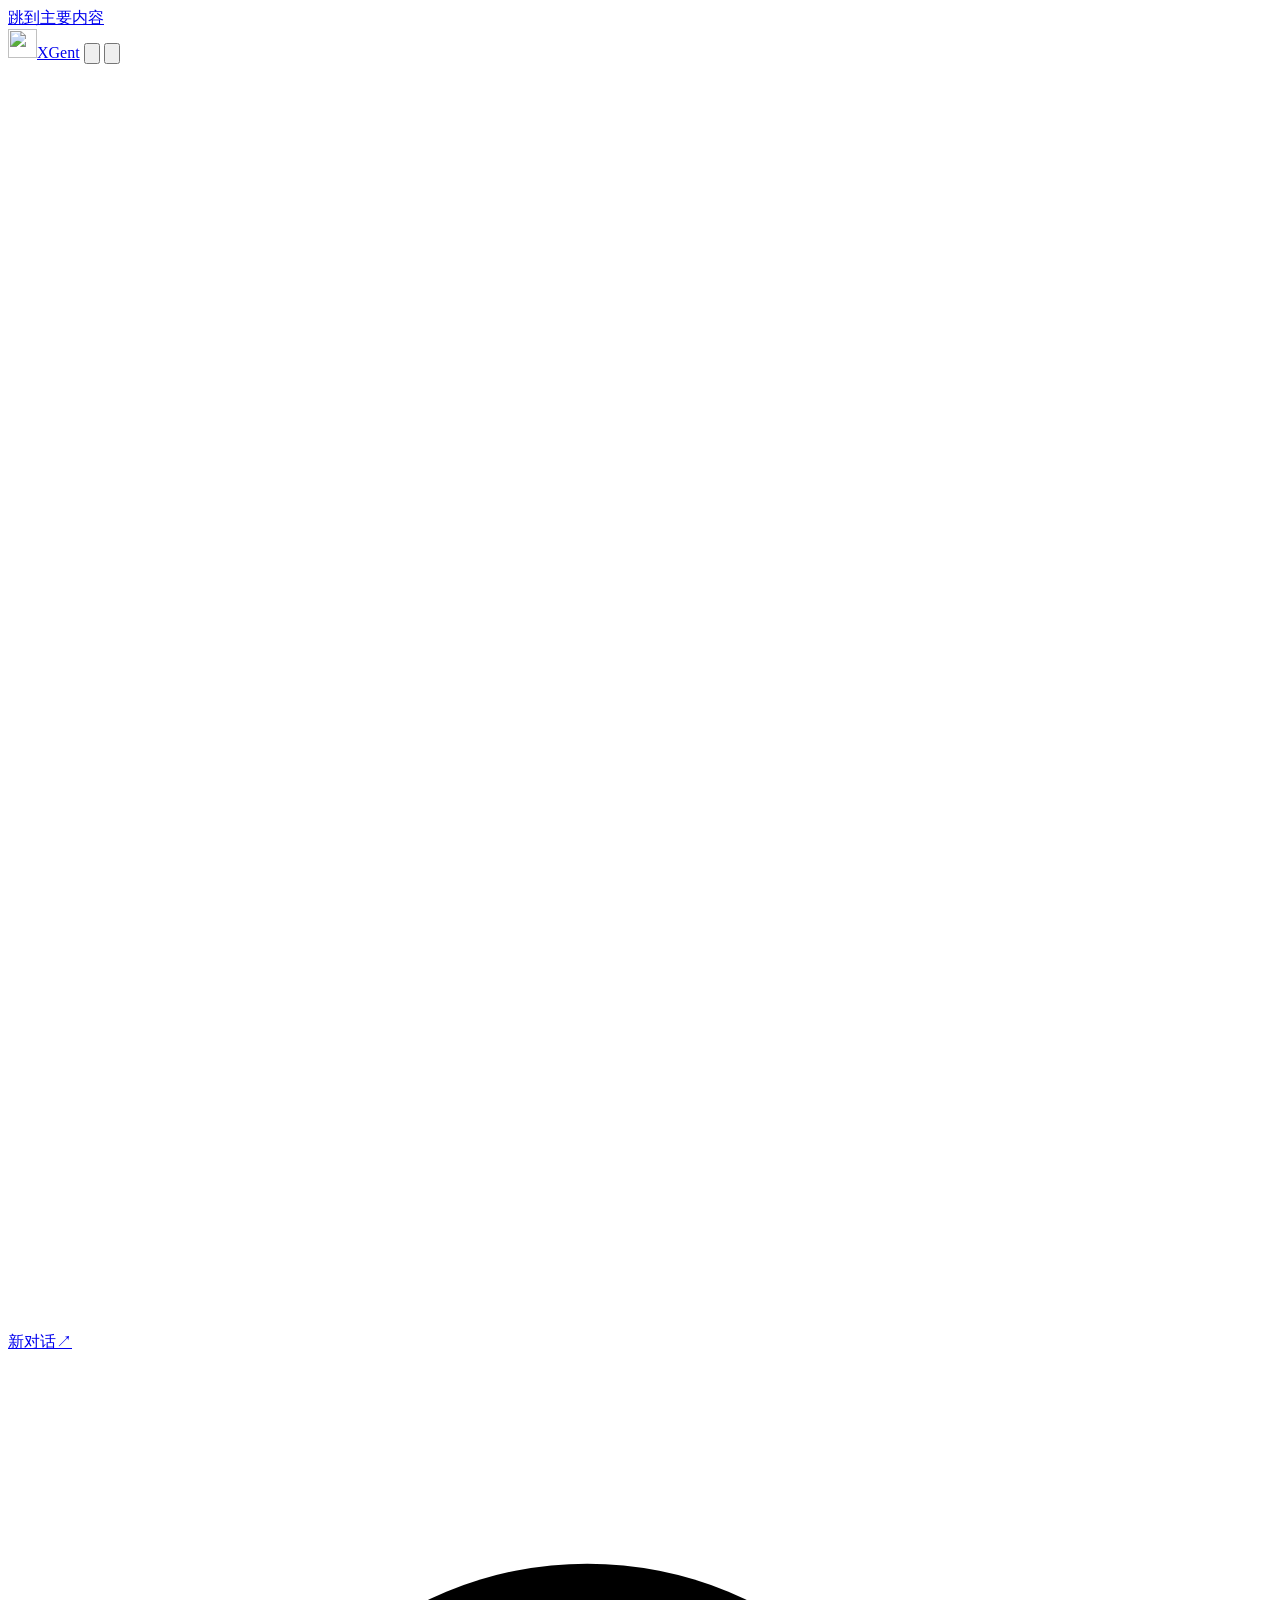
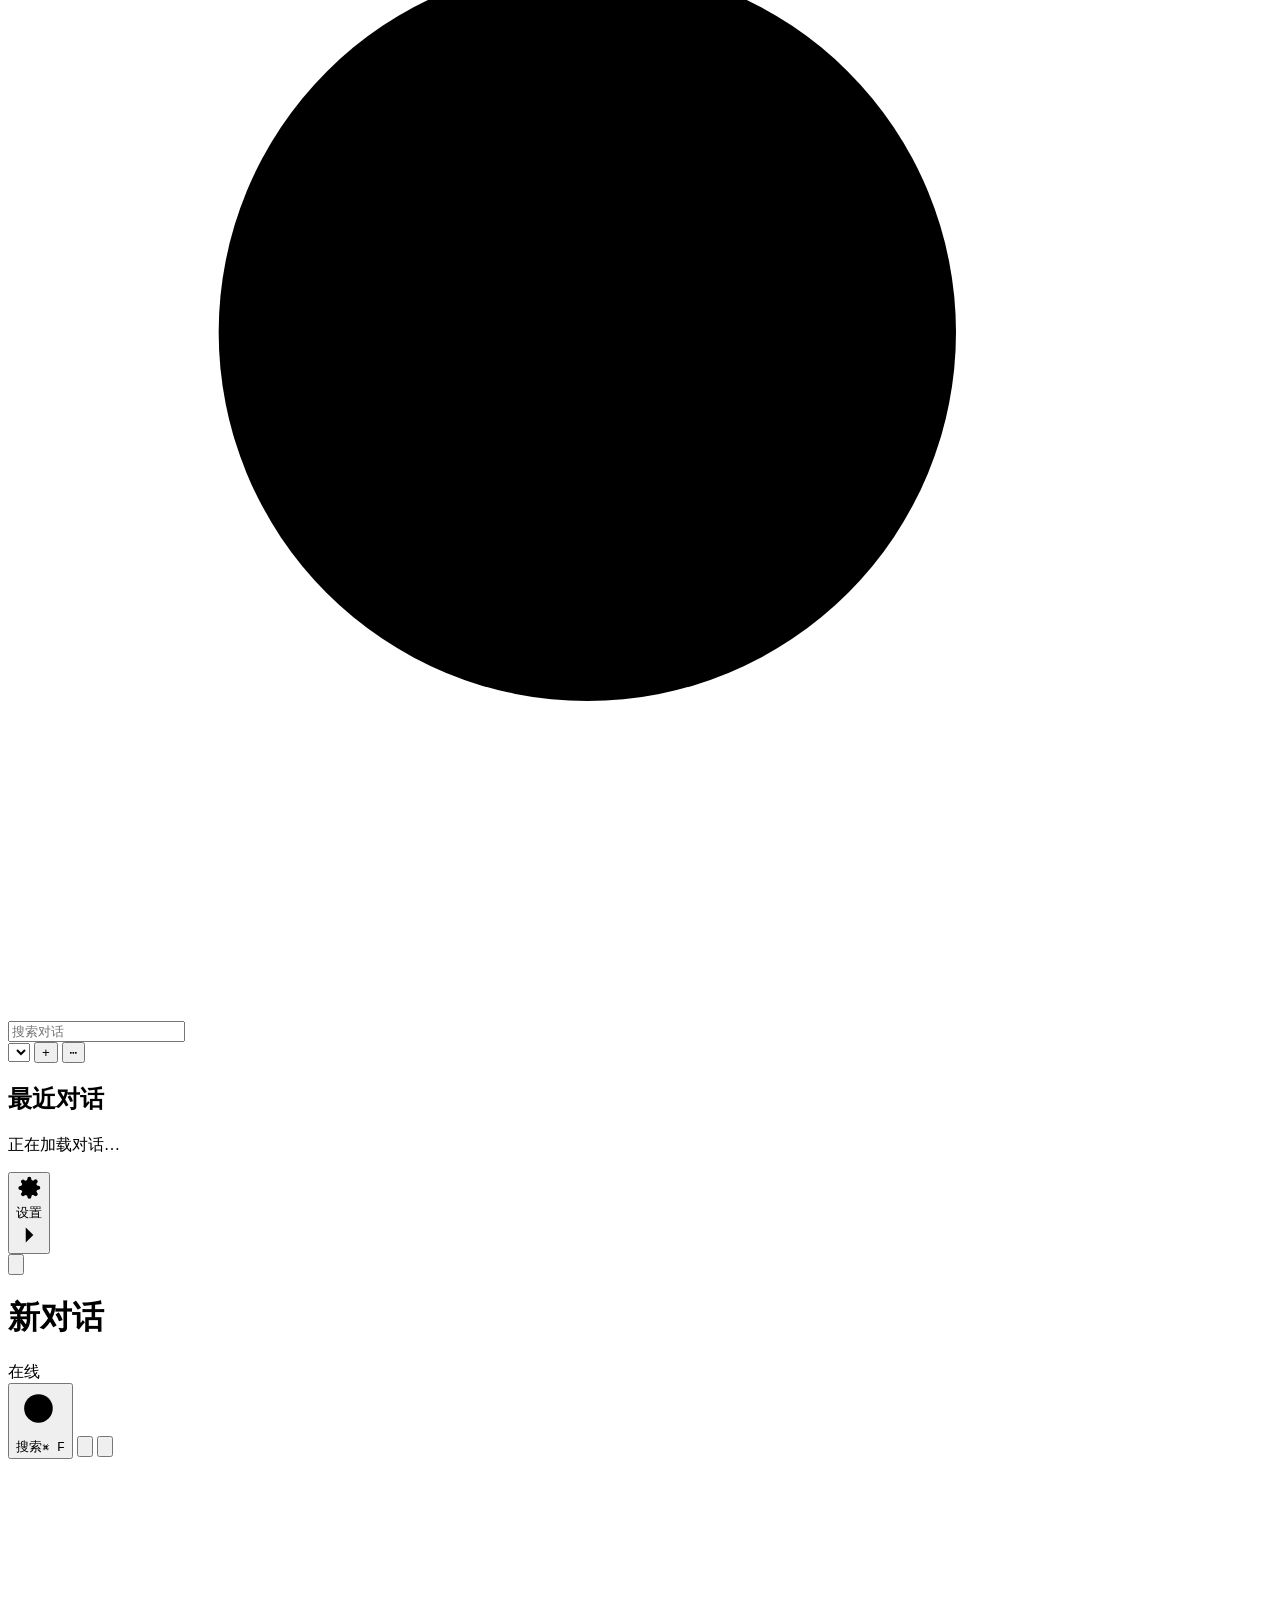
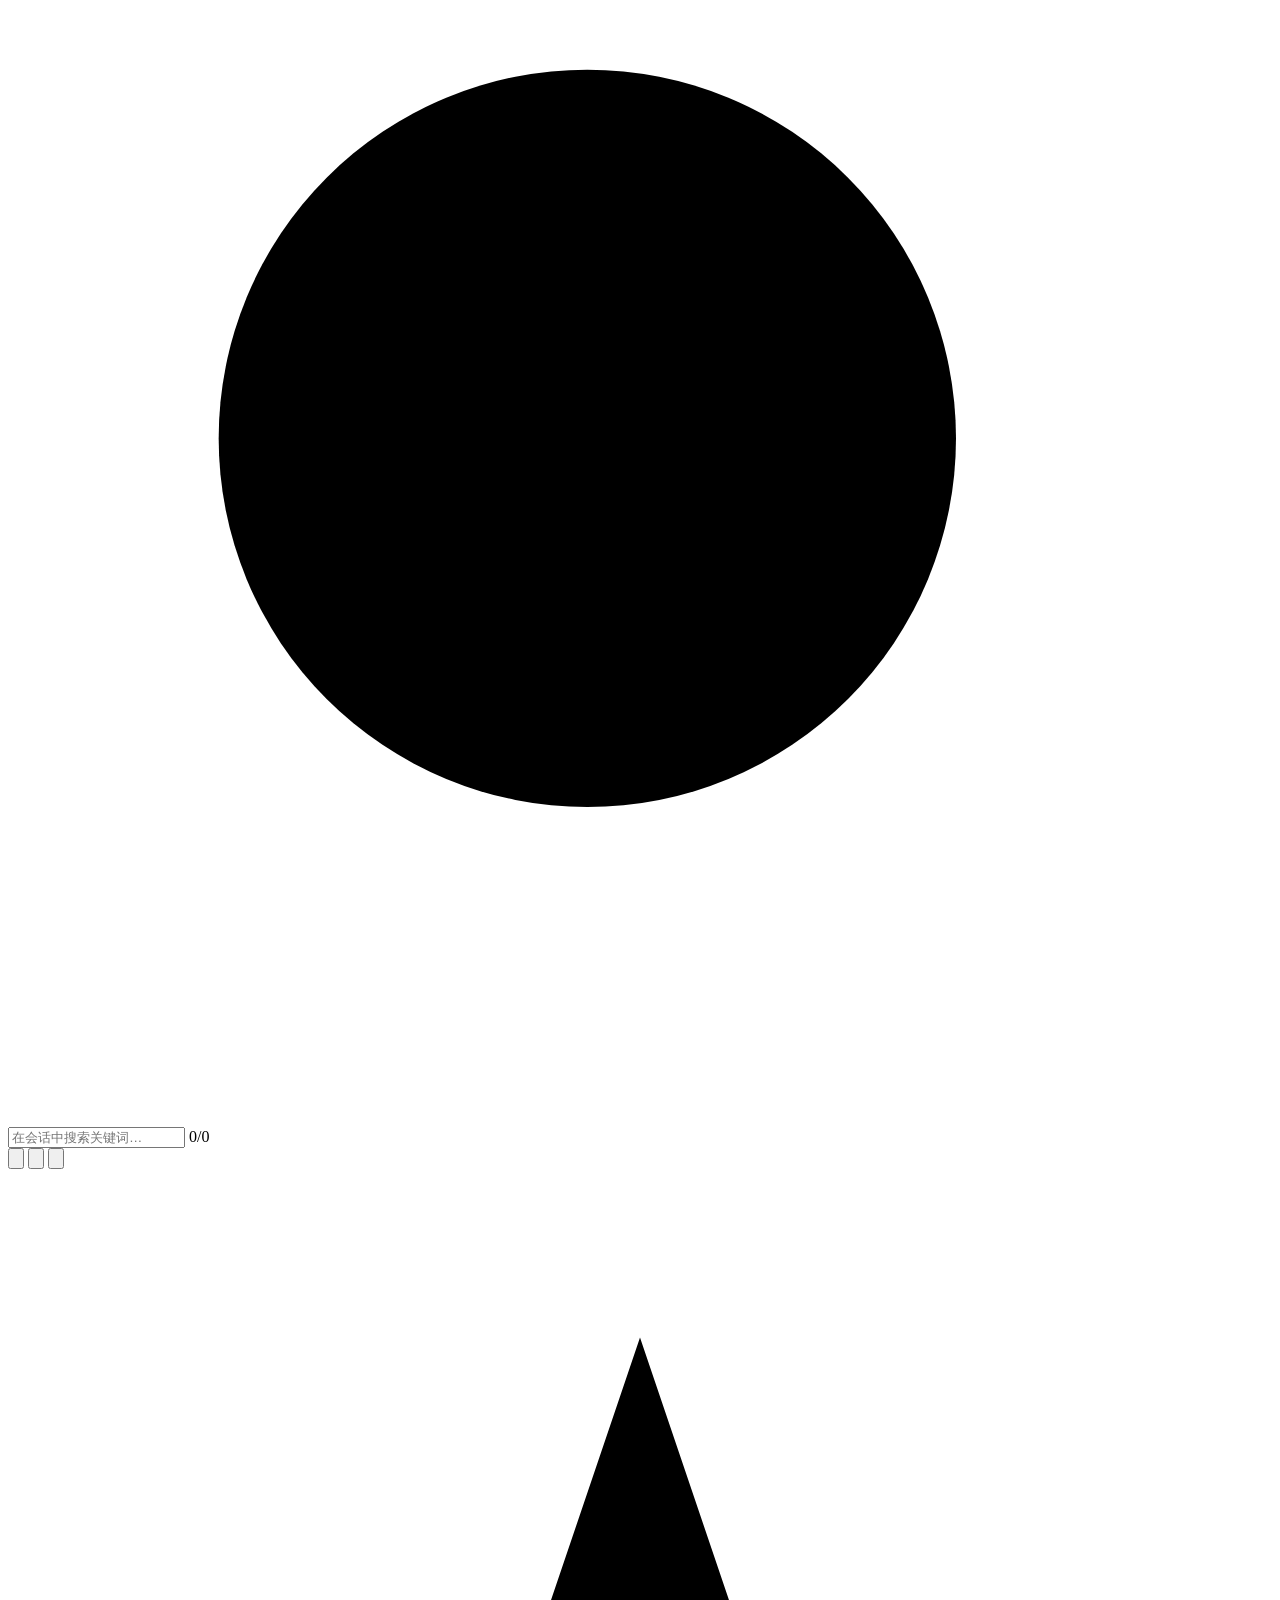
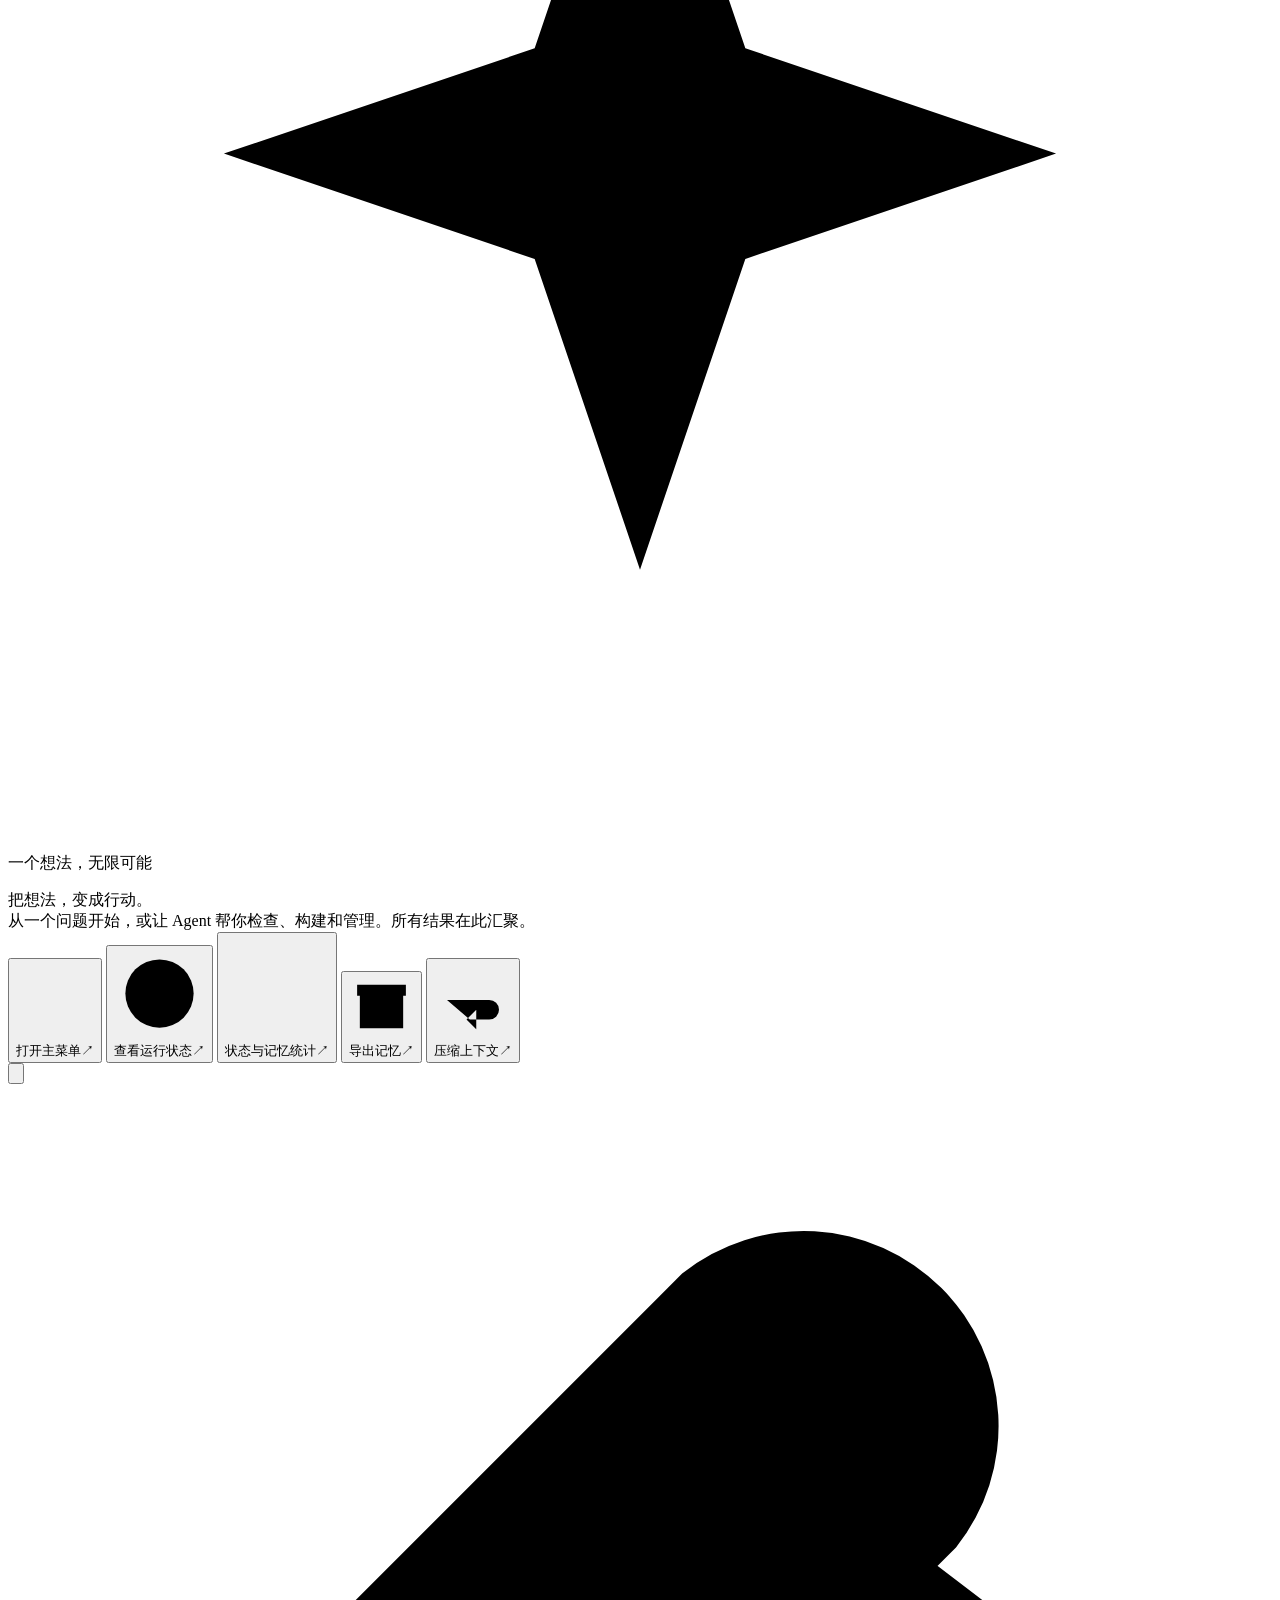
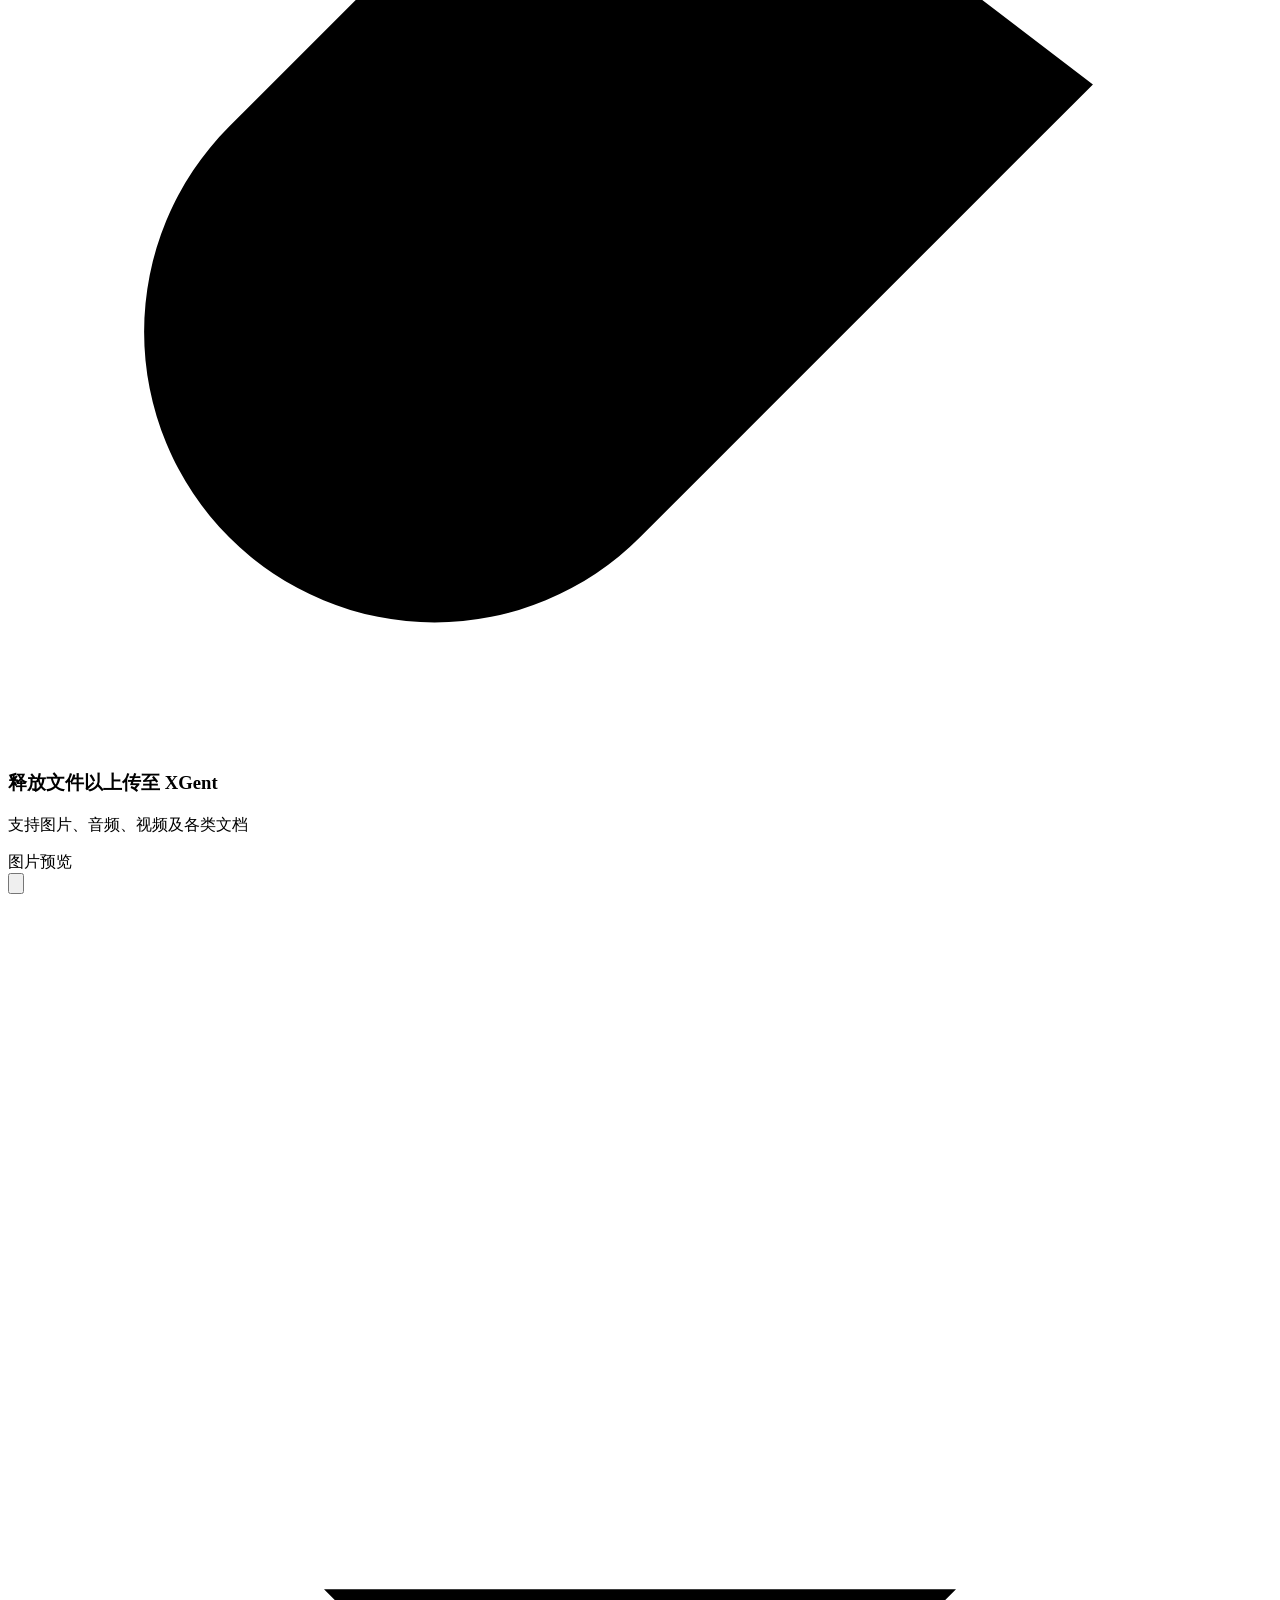
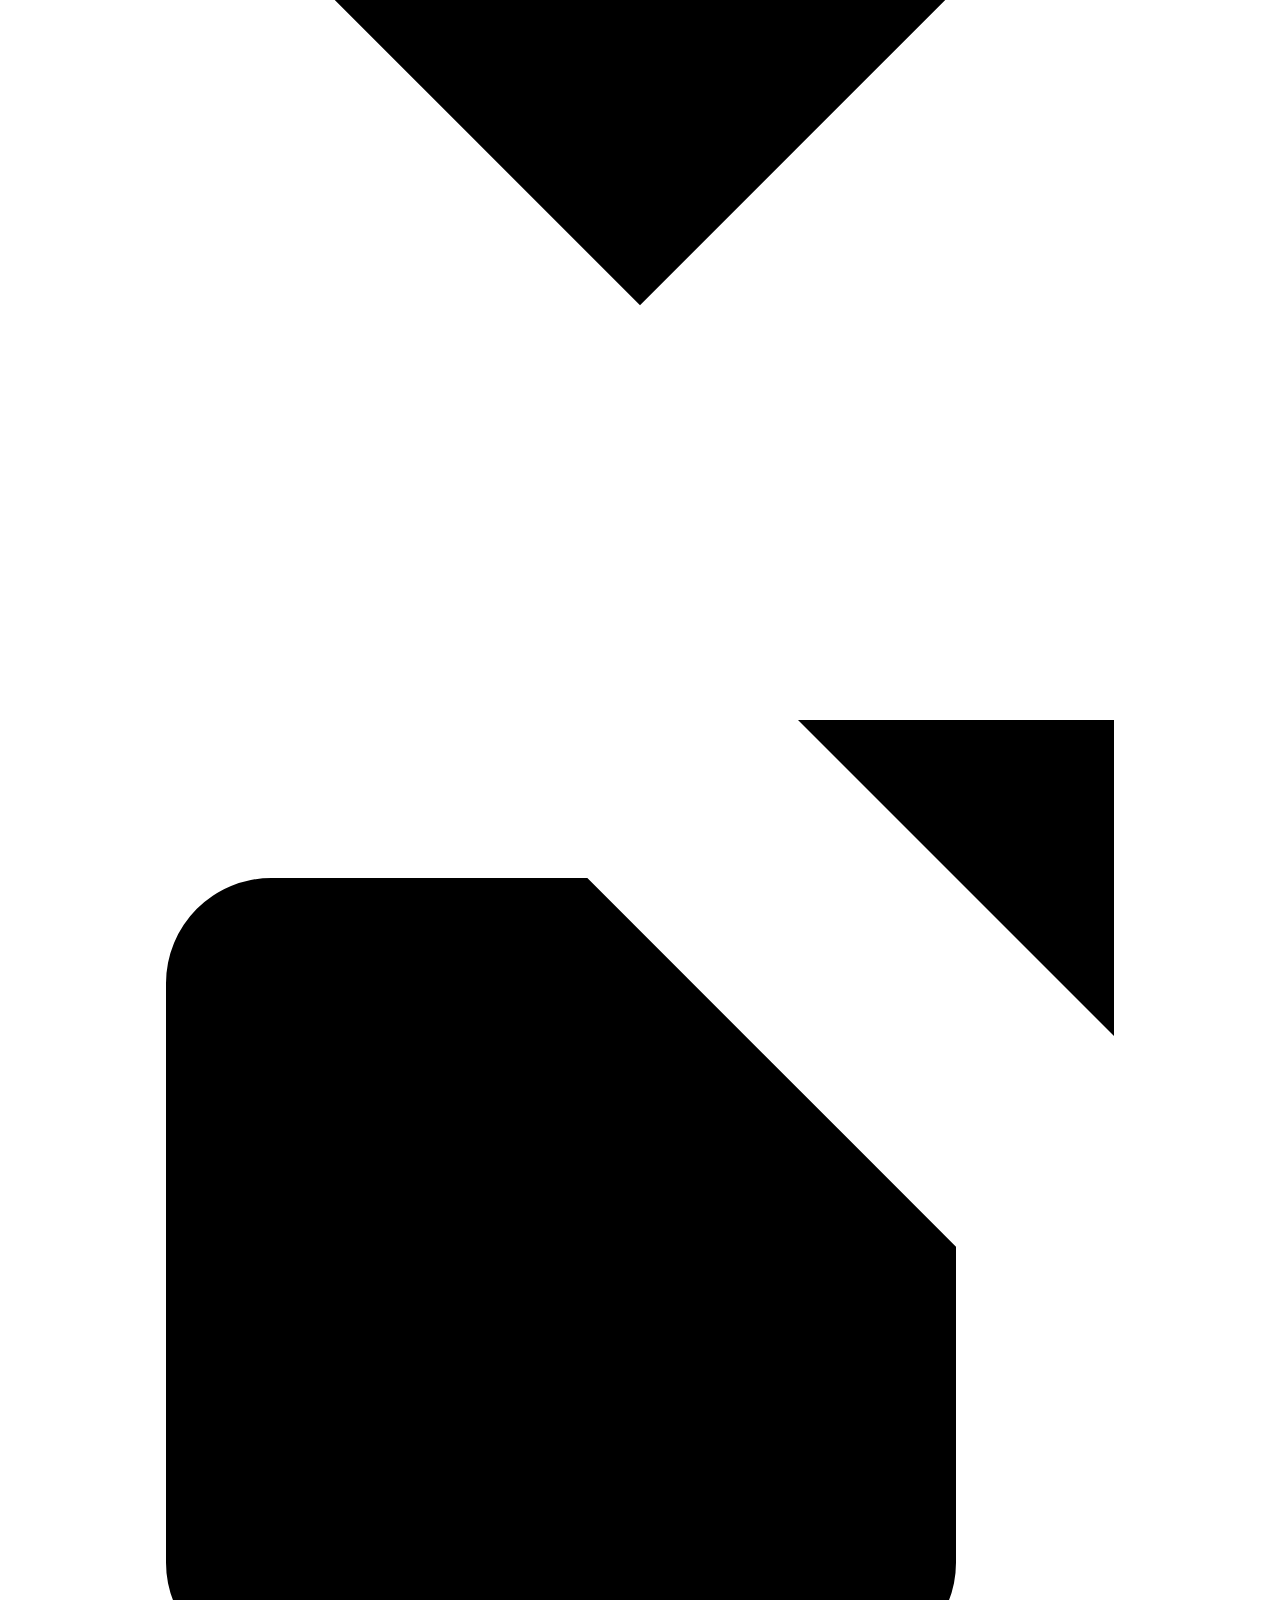
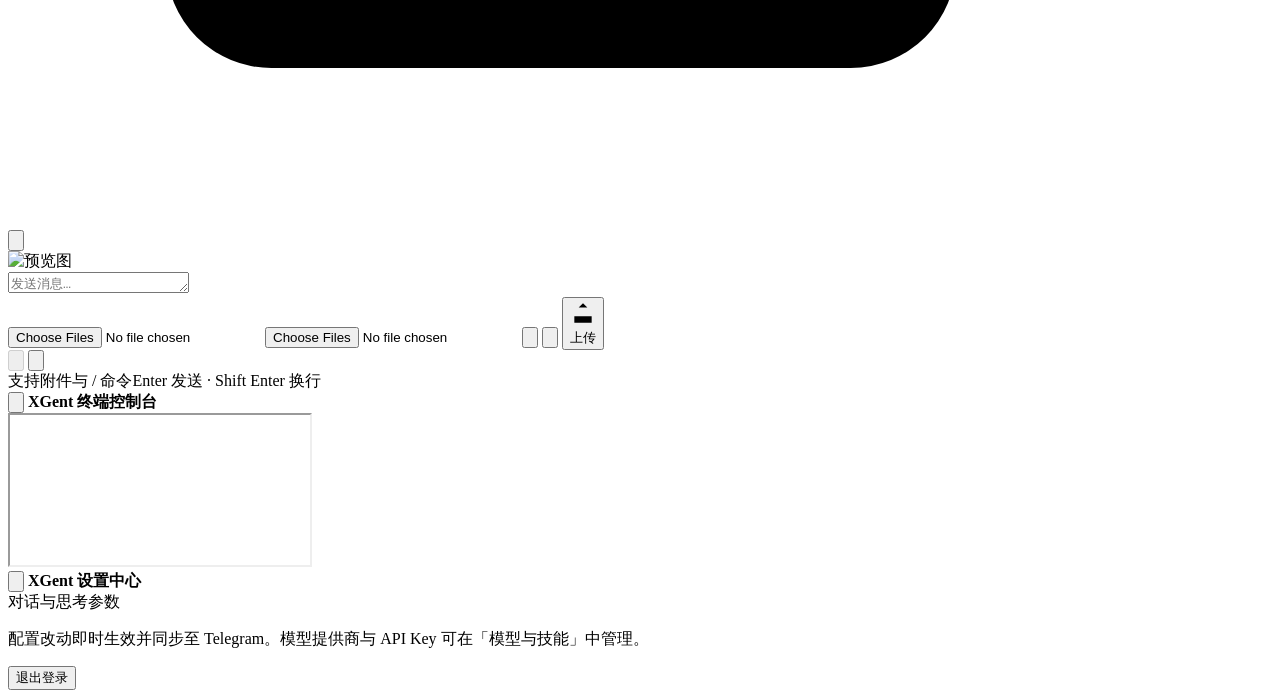
==== commit a0730b70: "完善对话新标签页、完成通知与消息操作并添加网页更新" ====
--- a/xgent_app/webui/index.html
+++ b/xgent_app/webui/index.html
@@ -69,10 +69,10 @@
     <button id="conversation-drawer-toggle" class="conv-icon-button" type="button" aria-label="对话记录" title="收起对话列表" aria-controls="wb-nav" aria-expanded="true"><svg class="icon" viewBox="0 0 24 24" aria-hidden="true"><use href="#i-sidebar-hide"/></svg></button>
     <button id="conversation-drawer-close" class="conv-icon-button" type="button" aria-label="关闭对话列表" title="关闭对话列表"><svg class="icon" viewBox="0 0 24 24" aria-hidden="true"><use href="#i-sidebar-hide"/></svg></button>
   </div>
-  <button id="conversation-new" class="conv-new" type="button" disabled><svg class="icon" viewBox="0 0 24 24" aria-hidden="true"><use href="#i-plus"/></svg><span>新对话</span><span class="conv-new-arrow" aria-hidden="true">↗</span></button>
+  <a id="conversation-new" class="conv-new" role="button" href="#/chat" draggable="true" rel="noopener" aria-disabled="true"><svg class="icon" viewBox="0 0 24 24" aria-hidden="true"><use href="#i-plus"/></svg><span>新对话</span><span class="conv-new-arrow" aria-hidden="true">↗</span></a>
   <div class="conv-search-wrap">
     <svg class="icon" viewBox="0 0 24 24" aria-hidden="true"><use href="#i-search"/></svg>
-    <input id="conversation-search" type="search" aria-label="搜索对话名称和内容" placeholder="搜索对话" maxlength="200" autocomplete="off" spellcheck="false">
+    <input id="conversation-search" type="search" aria-label="搜索对话名称和内容" placeholder="搜索对话" maxlength="200" autocomplete="off" data-lpignore="true" data-1p-ignore="true" data-bwignore="true" spellcheck="false">
     <button id="conversation-search-clear" class="conv-icon-button" type="button" aria-label="清除对话搜索" hidden><svg class="icon" viewBox="0 0 24 24" aria-hidden="true"><use href="#i-close"/></svg></button>
   </div>
   <div id="conversation-groups" class="conv-groups" aria-label="对话分组">
@@ -117,7 +117,7 @@
 <div id="search-bar">
   <div class="search-input-wrap">
     <svg class="icon" viewBox="0 0 24 24"><use href="#i-search"/></svg>
-    <input type="search" id="search-input" autocomplete="off" placeholder="在会话中搜索关键词…">
+    <input type="search" id="search-input" autocomplete="off" data-lpignore="true" data-1p-ignore="true" data-bwignore="true" placeholder="在会话中搜索关键词…">
     <span class="search-count" id="search-count">0/0</span>
   </div>
   <div class="search-actions">
@@ -128,7 +128,6 @@
 </div>
 
 <section id="wb-chat" aria-label="对话">
-<div id="conversation-running" class="conv-running" role="status" hidden></div>
 <div id="history-loading-state" role="status" hidden><span id="wb-history-state"></span><button id="history-retry" type="button" hidden>重试加载</button></div>
 <main id="log" aria-label="消息记录" tabindex="-1"></main>
 
@@ -189,7 +188,7 @@
     <div class="composer-card">
       <div id="pending-files" class="pending-files hidden"></div>
       <div class="input-wrap">
-        <textarea id="input" rows="1" placeholder="发送消息…" aria-label="消息"></textarea>
+        <textarea id="input" rows="1" placeholder="发送消息…" aria-label="消息" autocomplete="off" data-lpignore="true" data-1p-ignore="true" data-bwignore="true"></textarea>
       </div>
       <div class="composer-row">
         <input type="file" id="file-input" class="hidden" multiple>
@@ -239,19 +238,20 @@
 <dialog id="wb-dialog" aria-labelledby="wb-dialog-title"><header><h2 id="wb-dialog-title"></h2><button id="wb-dialog-close" class="icon-btn" type="button" aria-label="关闭"><svg class="icon" viewBox="0 0 24 24" aria-hidden="true"><use href="#i-close"/></svg></button></header><div id="wb-dialog-body"></div></dialog>
 <div id="conversation-item-menu" class="conv-item-menu" role="menu" aria-label="对话操作" hidden></div>
 <dialog id="conversation-rename-dialog" class="conv-dialog" aria-labelledby="conversation-rename-title">
-  <form id="conversation-rename-form">
+  <form id="conversation-rename-form" autocomplete="off" data-lpignore="true" data-1p-ignore="true" data-bwignore="true">
     <div class="conv-dialog-heading"><h2 id="conversation-rename-title">重命名对话</h2><button id="conversation-rename-close" class="conv-icon-button" type="button" aria-label="关闭重命名"><svg class="icon" viewBox="0 0 24 24" aria-hidden="true"><use href="#i-close"/></svg></button></div>
     <label for="conversation-rename-input">对话名称</label>
-    <input id="conversation-rename-input" name="name" type="text" maxlength="80" required autocomplete="off">
+    <input id="conversation-rename-input" name="name" type="text" maxlength="80" required autocomplete="off" data-lpignore="true" data-1p-ignore="true" data-bwignore="true">
     <p id="conversation-rename-error" role="alert" hidden></p>
     <div class="conv-dialog-actions"><button id="conversation-rename-cancel" type="button">取消</button><button id="conversation-rename-save" class="conv-save" type="submit">保存</button></div>
   </form>
 </dialog>
 <div id="conversation-feedback" class="conv-feedback" role="status" aria-live="polite" hidden></div>
+<div id="conversation-completions" class="conv-completions" aria-live="polite" aria-label="对话完成通知"></div>
 <!-- 登录弹窗 -->
 <dialog id="login" aria-labelledby="login-title">
   <div class="login-context" aria-hidden="true"><span class="login-eyebrow" data-brand-name>XGent</span><div class="login-orbit"><span></span><svg class="icon" viewBox="0 0 24 24"><use href="#i-spark"/></svg></div><p>从想法，到行动。</p><small>对话 · 工具 · 知识 · 创作</small></div>
-  <div class="login-card">
+  <form id="login-credentials" class="login-card" autocomplete="on">
     <div class="login-icon" data-brand-logo aria-hidden="true"><img src="/assets/logo.svg" width="58" height="58" alt=""></div>
     <h2 id="login-title" data-brand-name data-brand-suffix=" Web">XGent Web</h2>
     <p class="login-sub" id="login-sub">请输入访问密码以继续</p>
@@ -260,7 +260,7 @@
     <input type="text" id="login-code" aria-label="动态验证码或恢复码" placeholder="动态验证码或恢复码" autocomplete="one-time-code" maxlength="32" hidden>
     <button type="button" id="login-back" class="login-sub" hidden>返回密码登录</button>
     <button class="btn-primary" id="btn-login" type="button">登录 <span aria-hidden="true">→</span></button>
-  </div>
+  </form>
   <div class="login-foot" id="login-foot">在 Telegram 中通过菜单按钮打开可免密直接登录</div>
 </dialog>
 
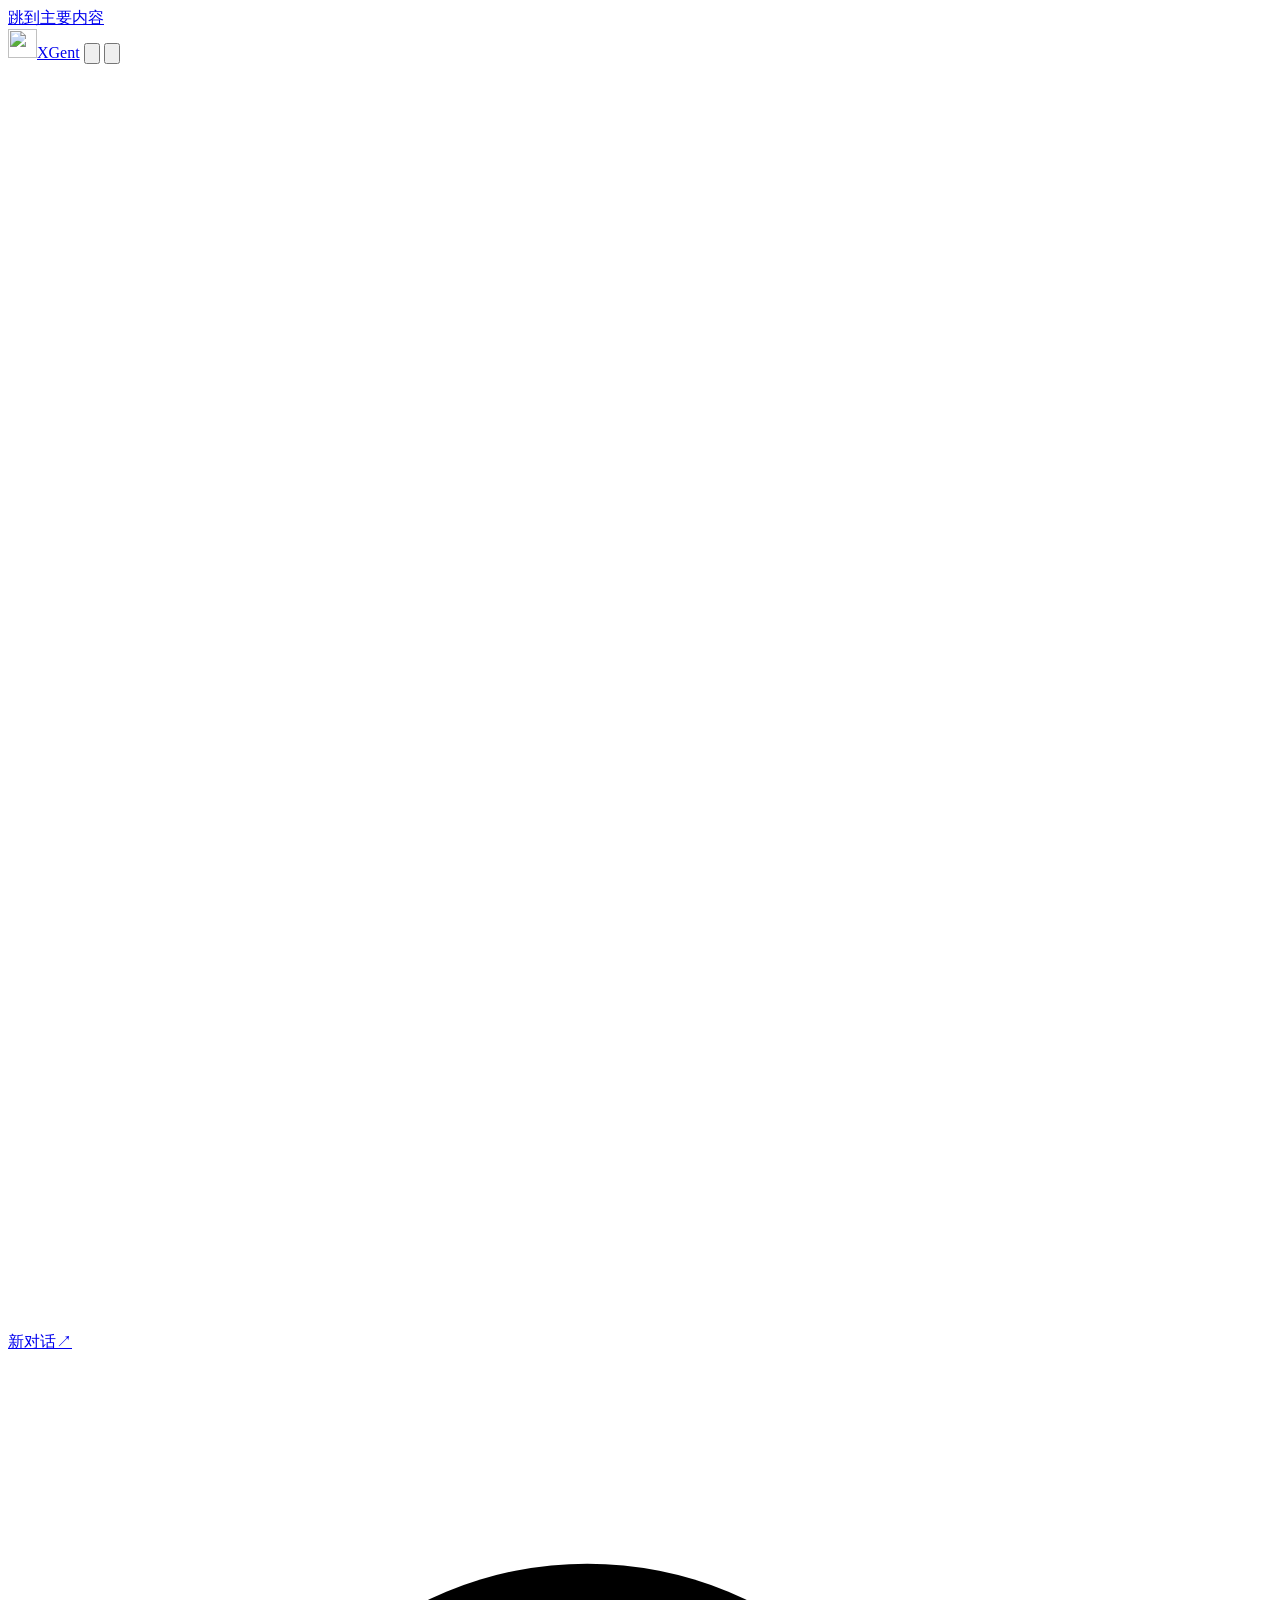
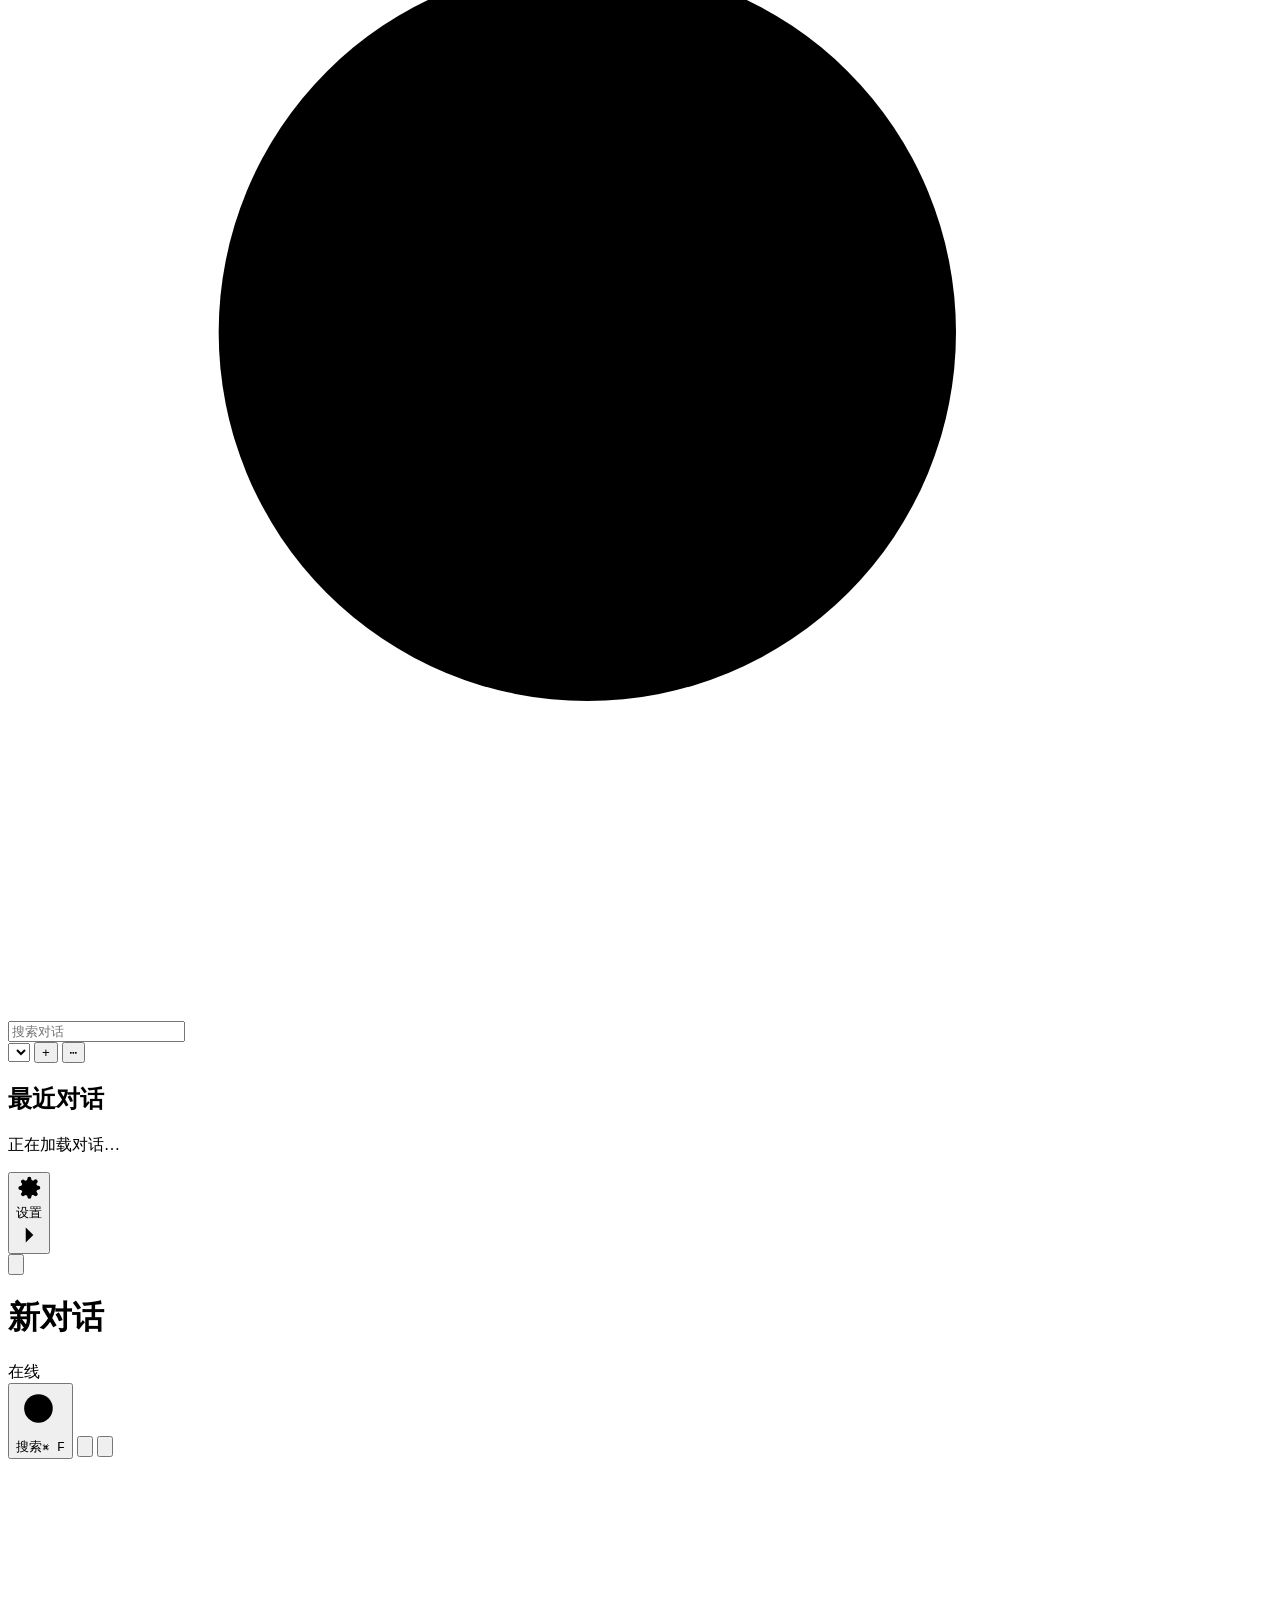
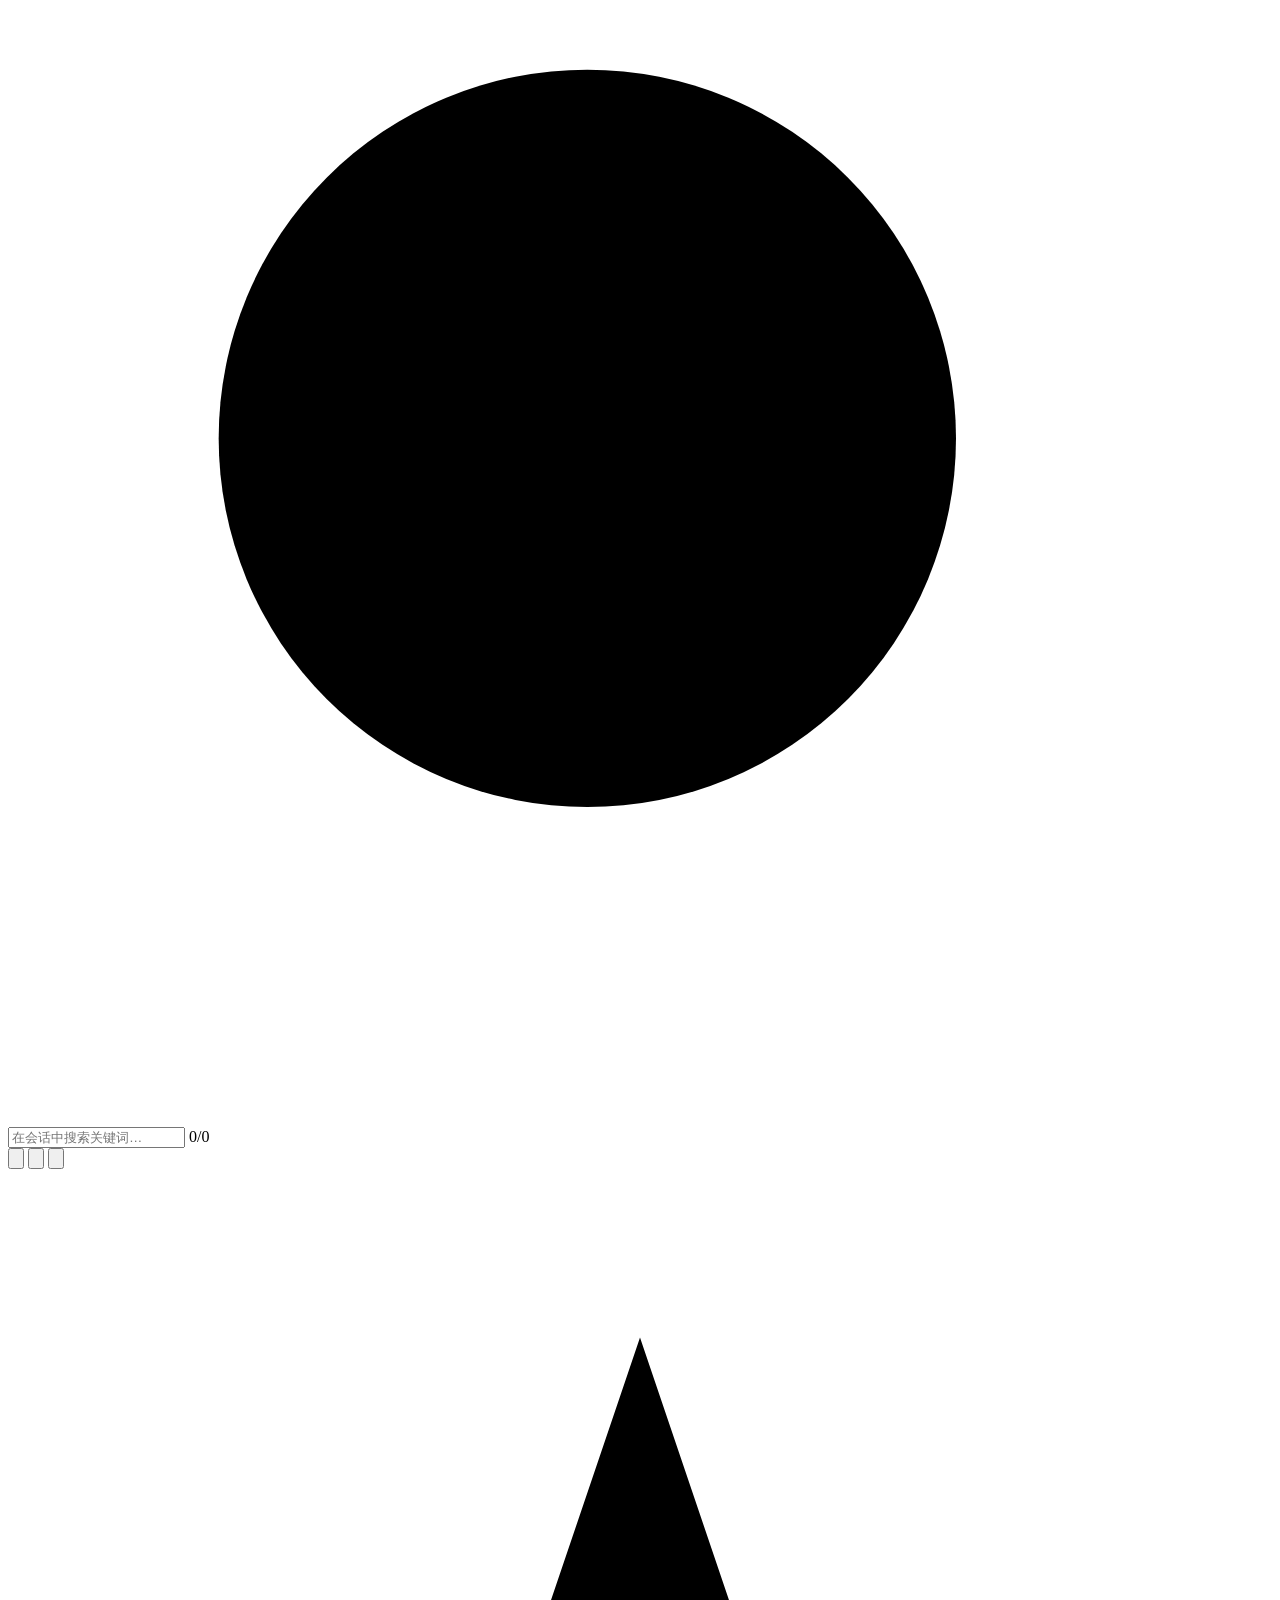
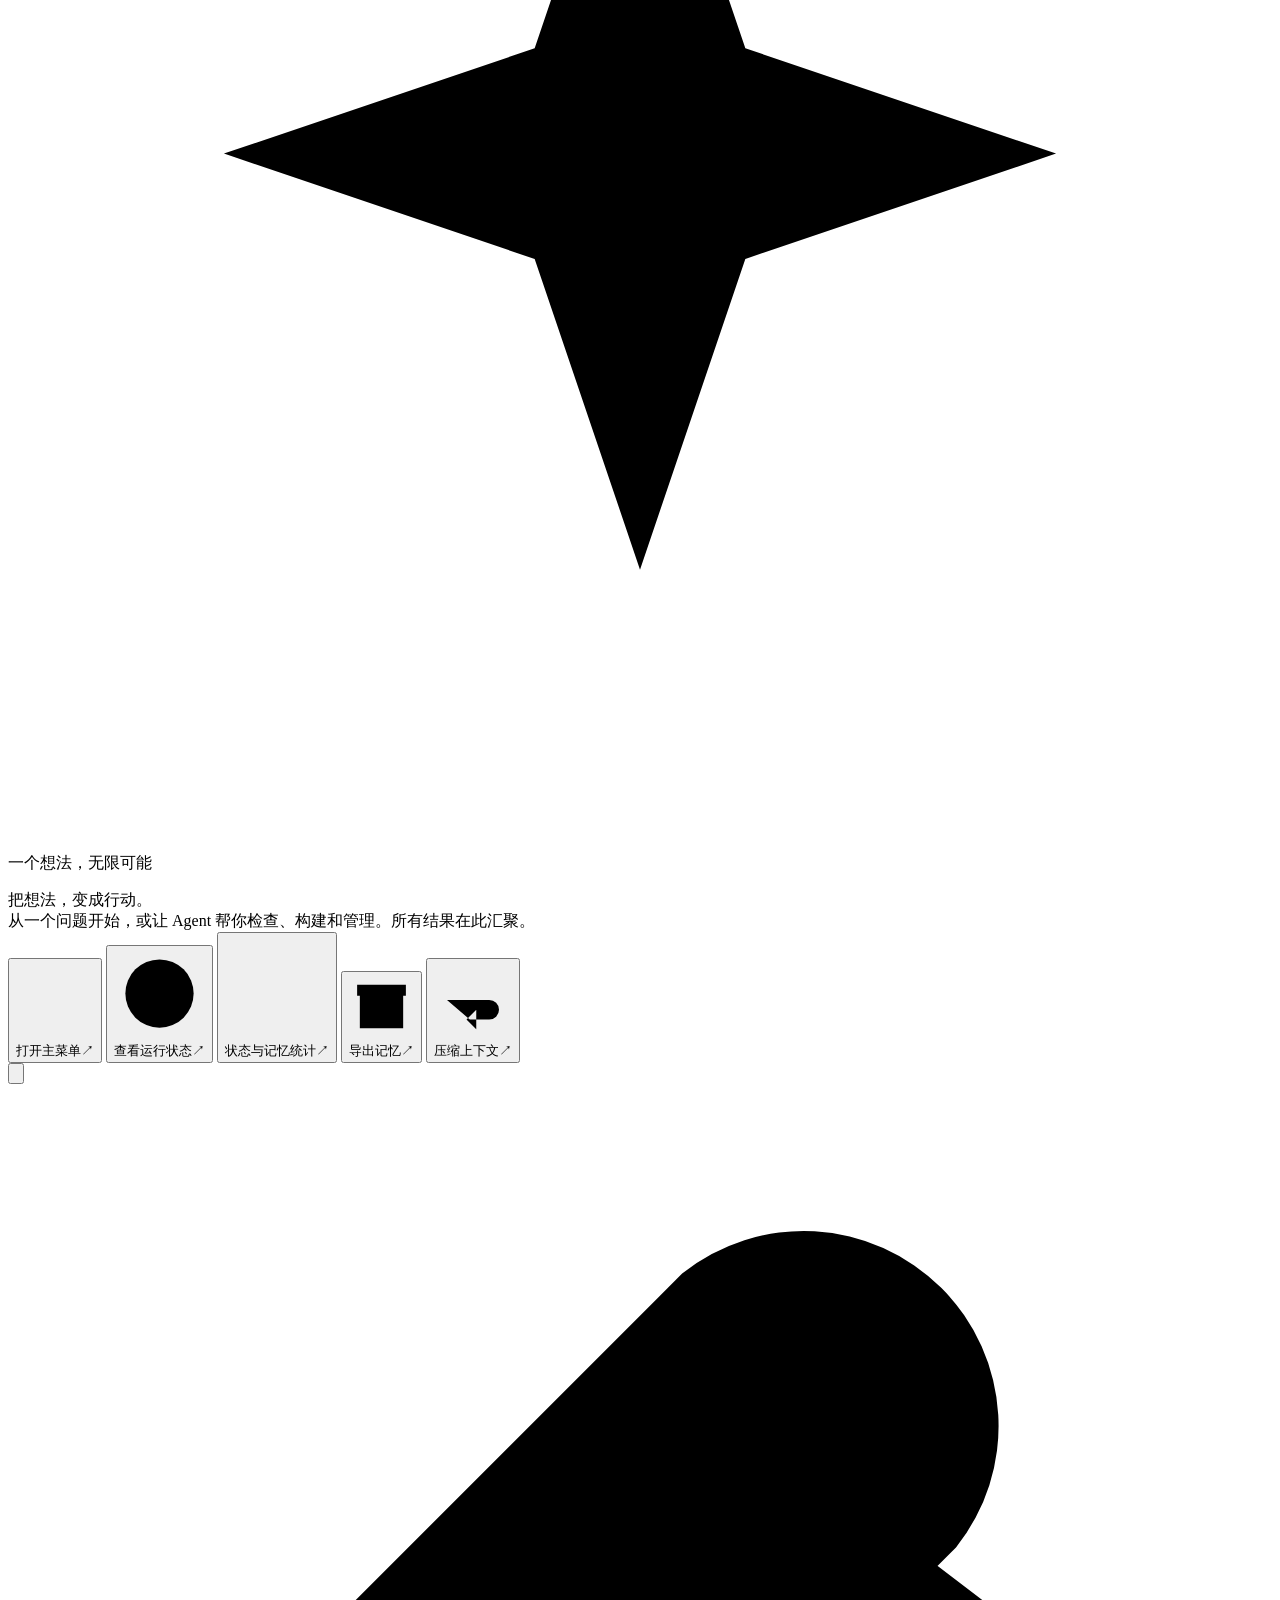
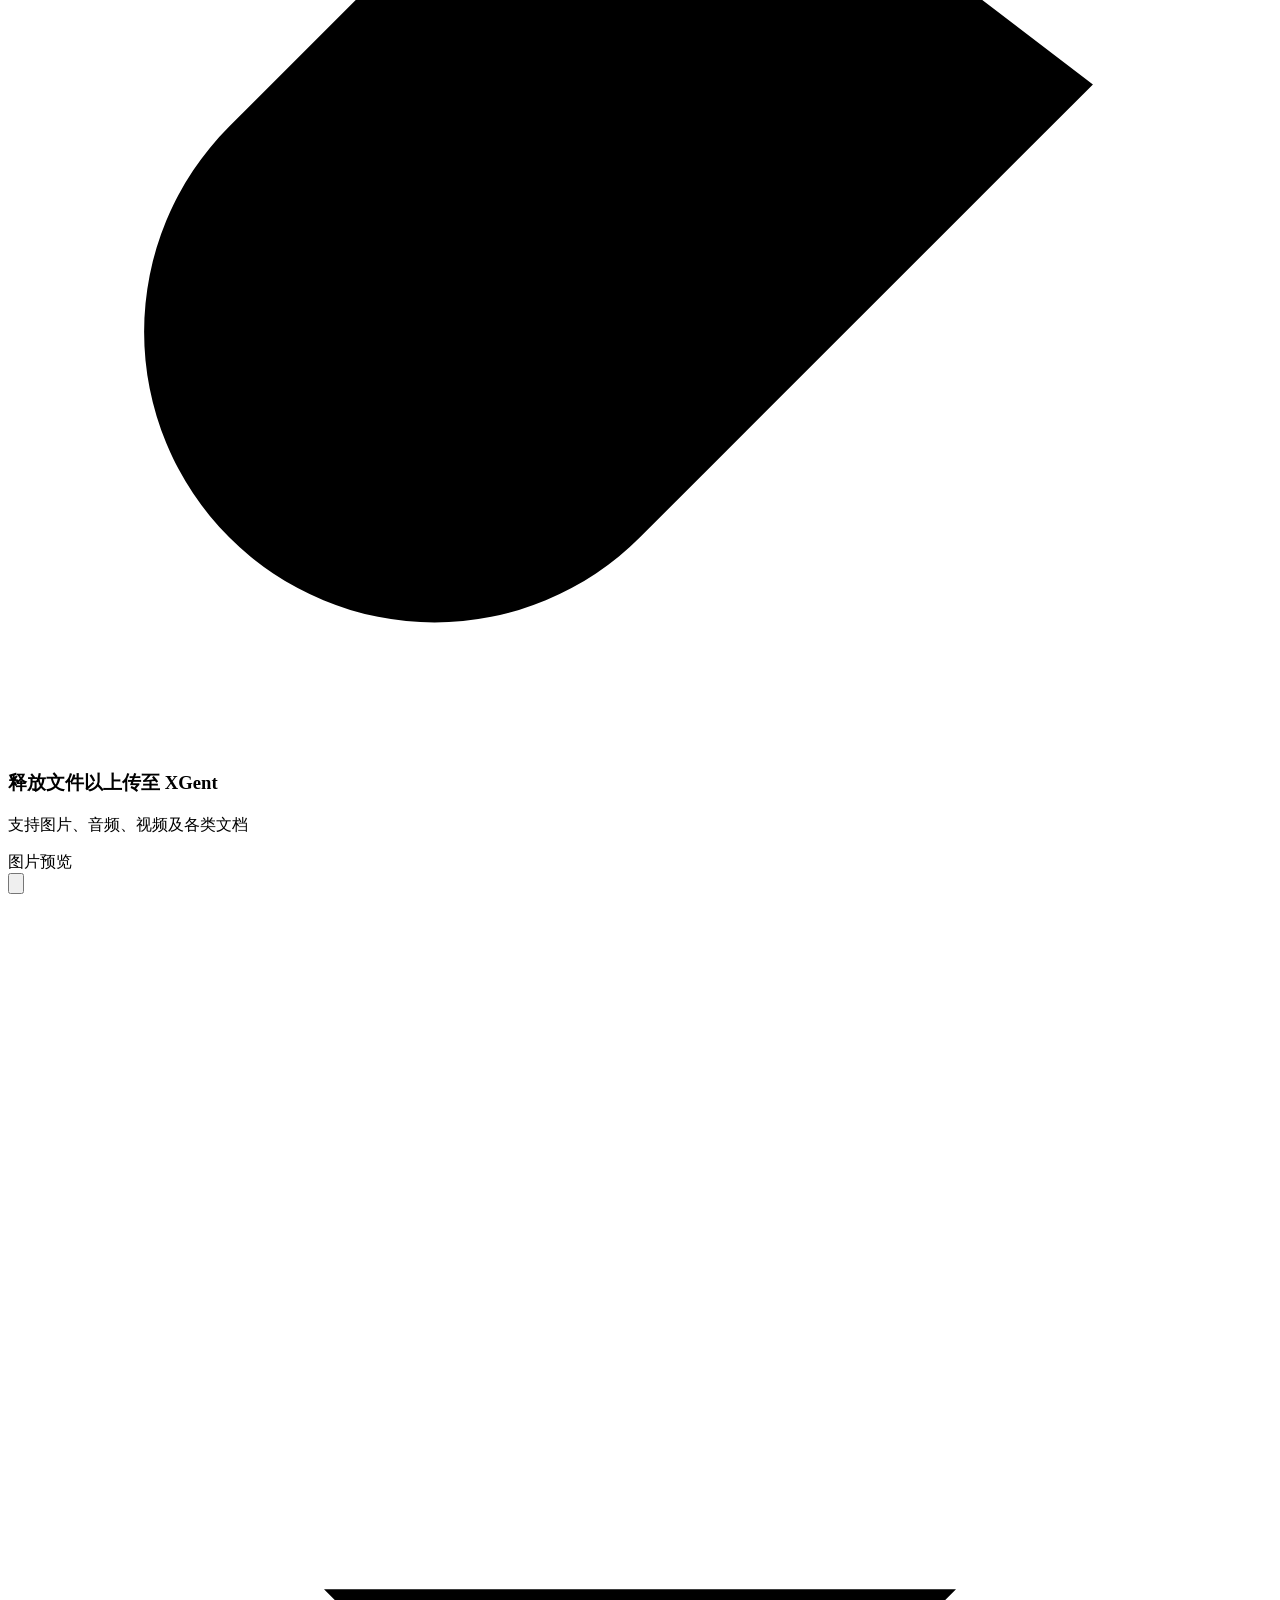
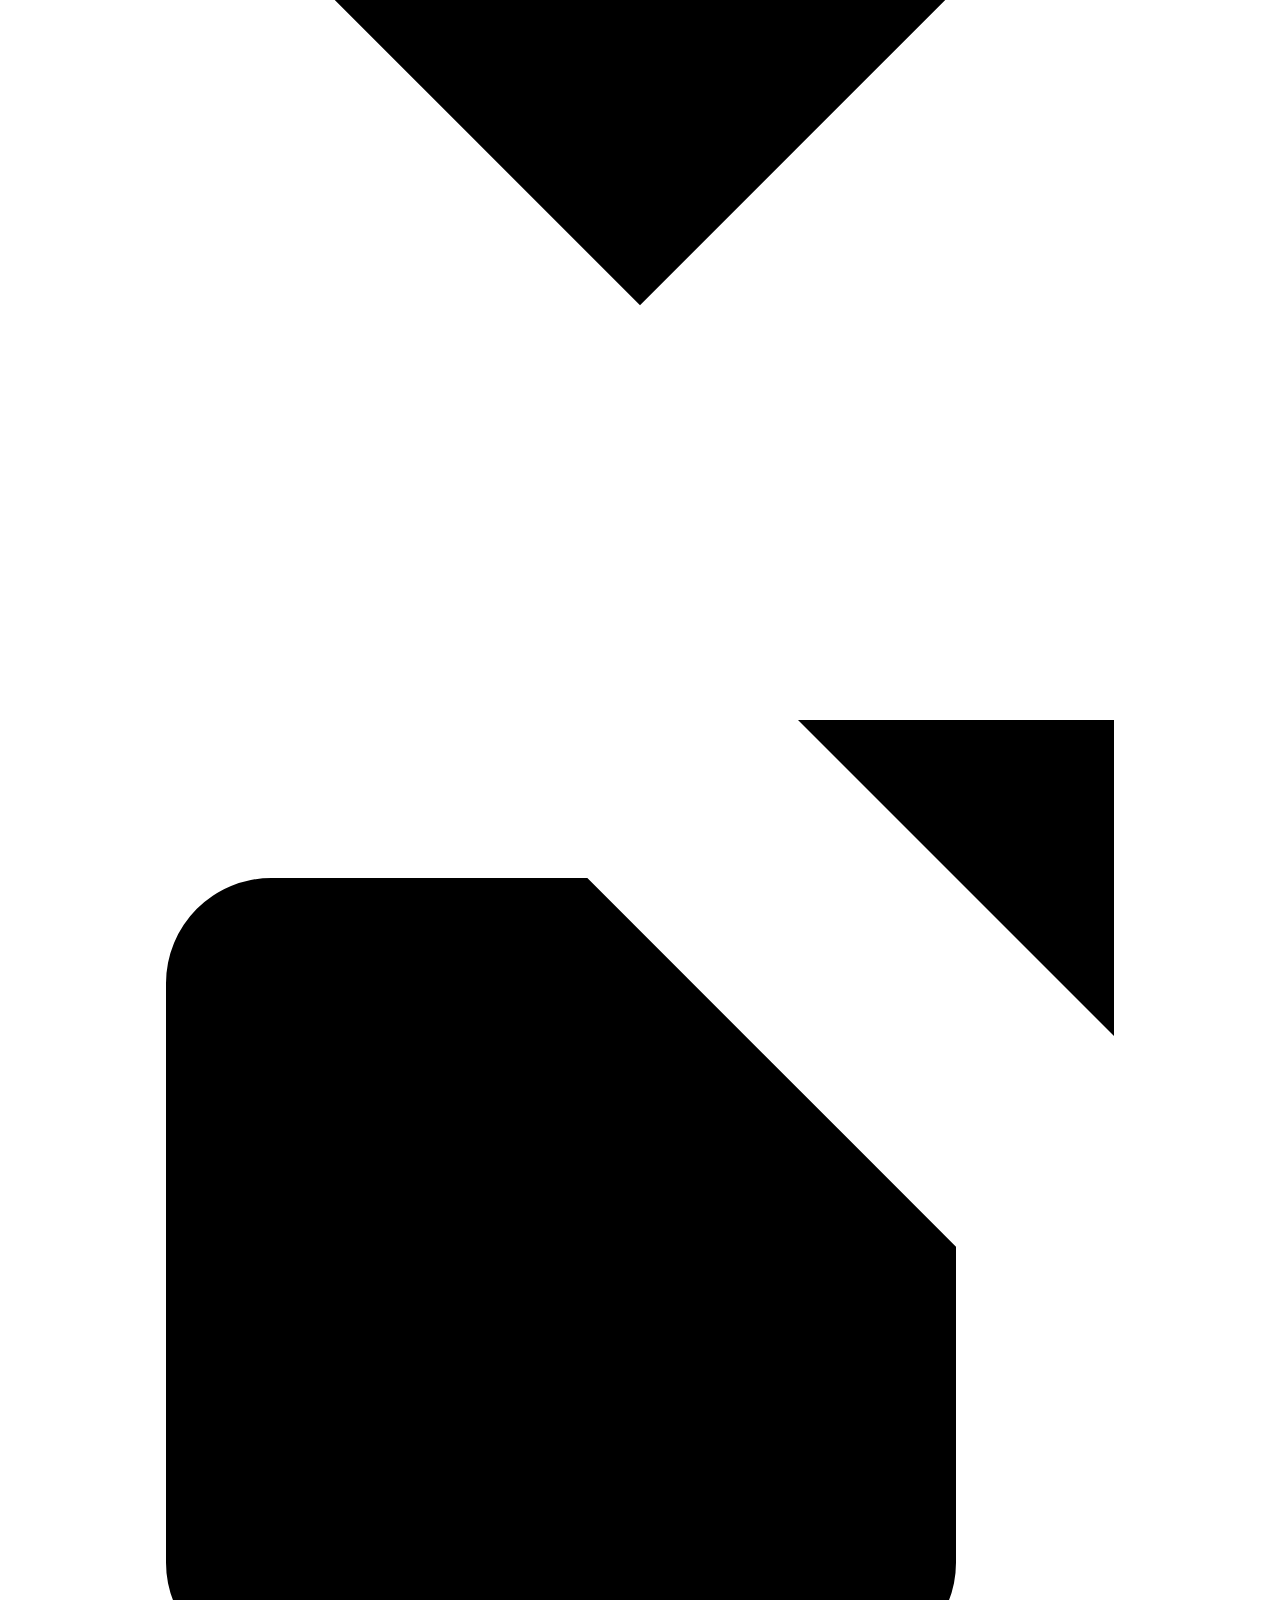
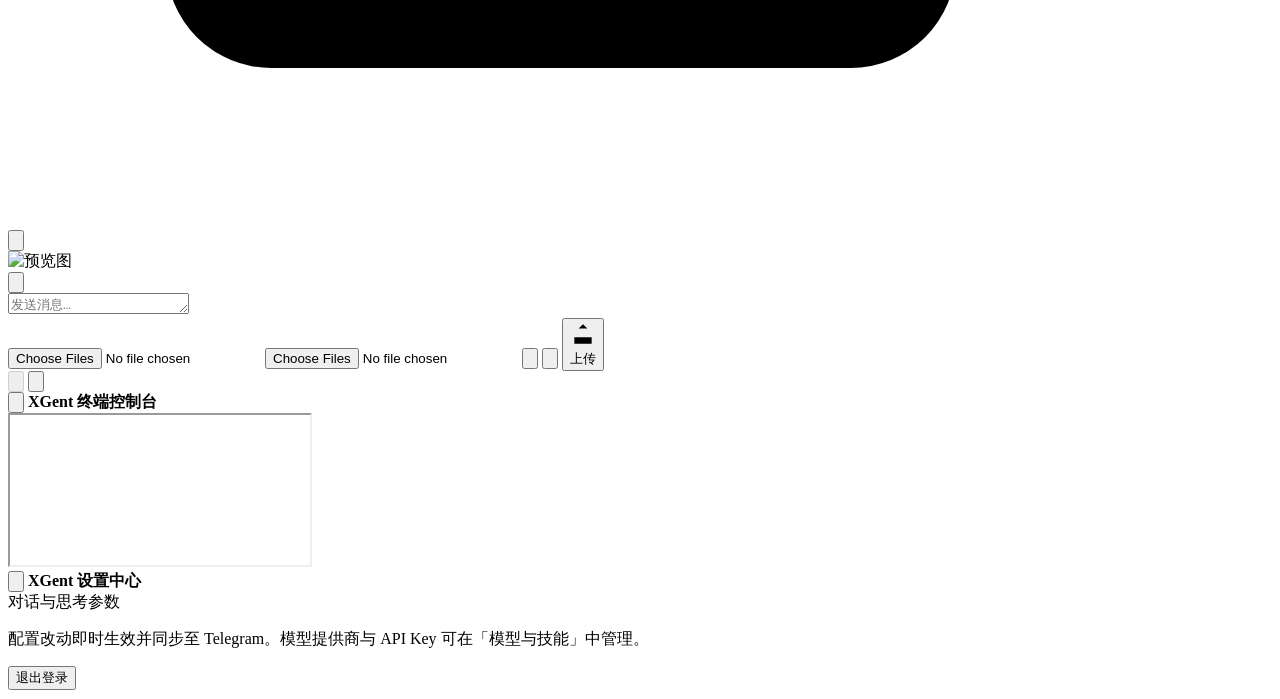
==== commit e8016d9d: "适配渲染内容尺寸并支持等比例拖拽，收紧输入栏排版 具体改动： - SVG 在生成初期读取 width、height 与 viewBox，按画布比例建立预览，默认保留 80% 展示习惯，超过聊天可用宽高" ====
--- a/xgent_app/webui/index.html
+++ b/xgent_app/webui/index.html
@@ -19,6 +19,7 @@
 <link rel="stylesheet" href="/assets/reading.css">
 <link rel="stylesheet" href="/assets/knowledge.css">
 <link rel="stylesheet" href="/assets/branding.css">
+<link rel="stylesheet" href="/assets/visual-pages.css">
 </head>
 <body data-page="chat">
 <a class="skip-link" href="#input">跳到主要内容</a>
@@ -186,6 +187,7 @@
   <div id="composer">
     <section id="message-queue" aria-label="待发消息" hidden></section>
     <div class="composer-card">
+      <button id="composer-resize" type="button" aria-label="调整输入框高度" title="上下拖拽调整输入框高度，双击恢复自动高度"><svg class="icon" viewBox="0 0 24 24" fill="none" stroke="currentColor" stroke-width="1.7" stroke-linecap="round" stroke-linejoin="round" aria-hidden="true"><path d="M12 3v18M8 7l4-4 4 4M8 17l4 4 4-4"/></svg></button>
       <div id="pending-files" class="pending-files hidden"></div>
       <div class="input-wrap">
         <textarea id="input" rows="1" placeholder="发送消息…" aria-label="消息" autocomplete="off" data-lpignore="true" data-1p-ignore="true" data-bwignore="true"></textarea>
@@ -205,7 +207,6 @@
     <p id="composer-option-error" role="status" hidden></p>
     <section id="composer-commands" aria-label="命令列表" hidden></section>
     <div id="cmd-suggest" class="cmd-suggest hidden"></div>
-    <div class="composer-footnote"><span>支持附件与 / 命令</span><span id="composer-keyboard-hint">Enter 发送 · Shift Enter 换行</span></div>
   </div>
 </footer>
 
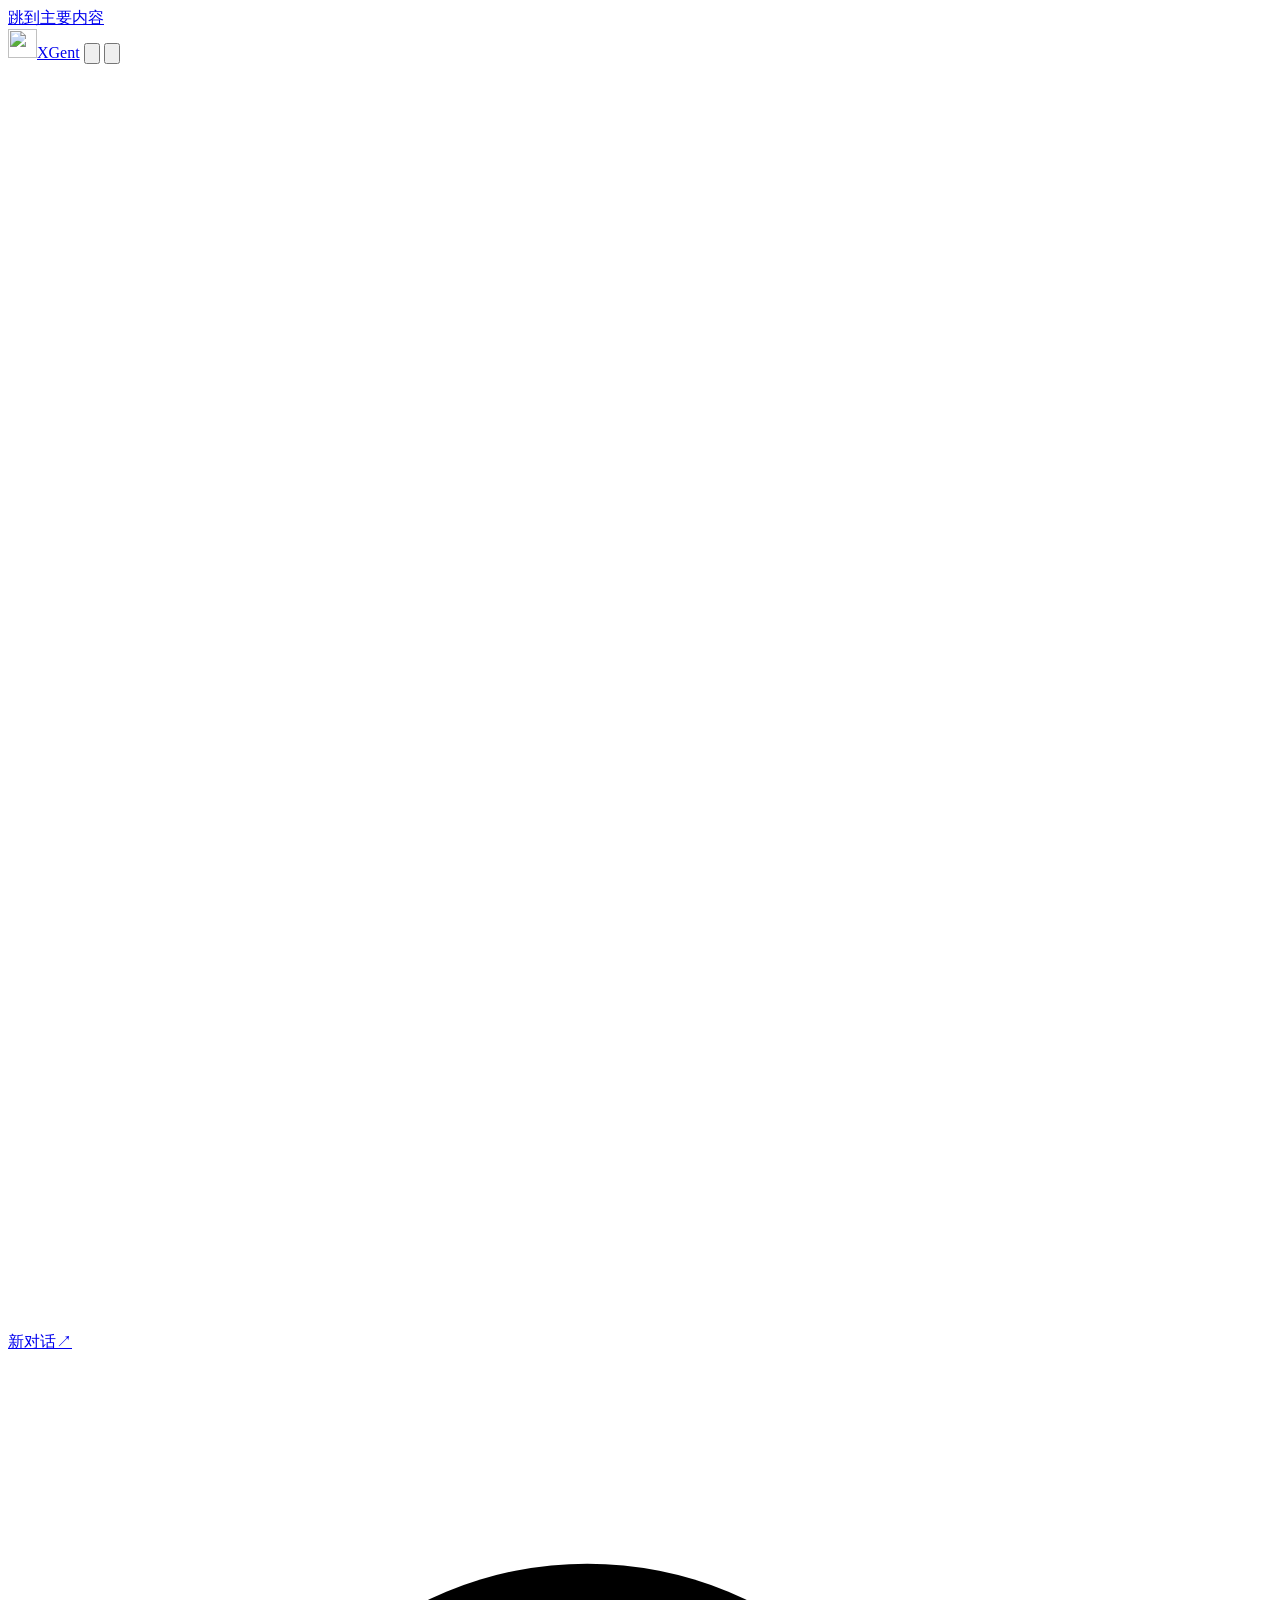
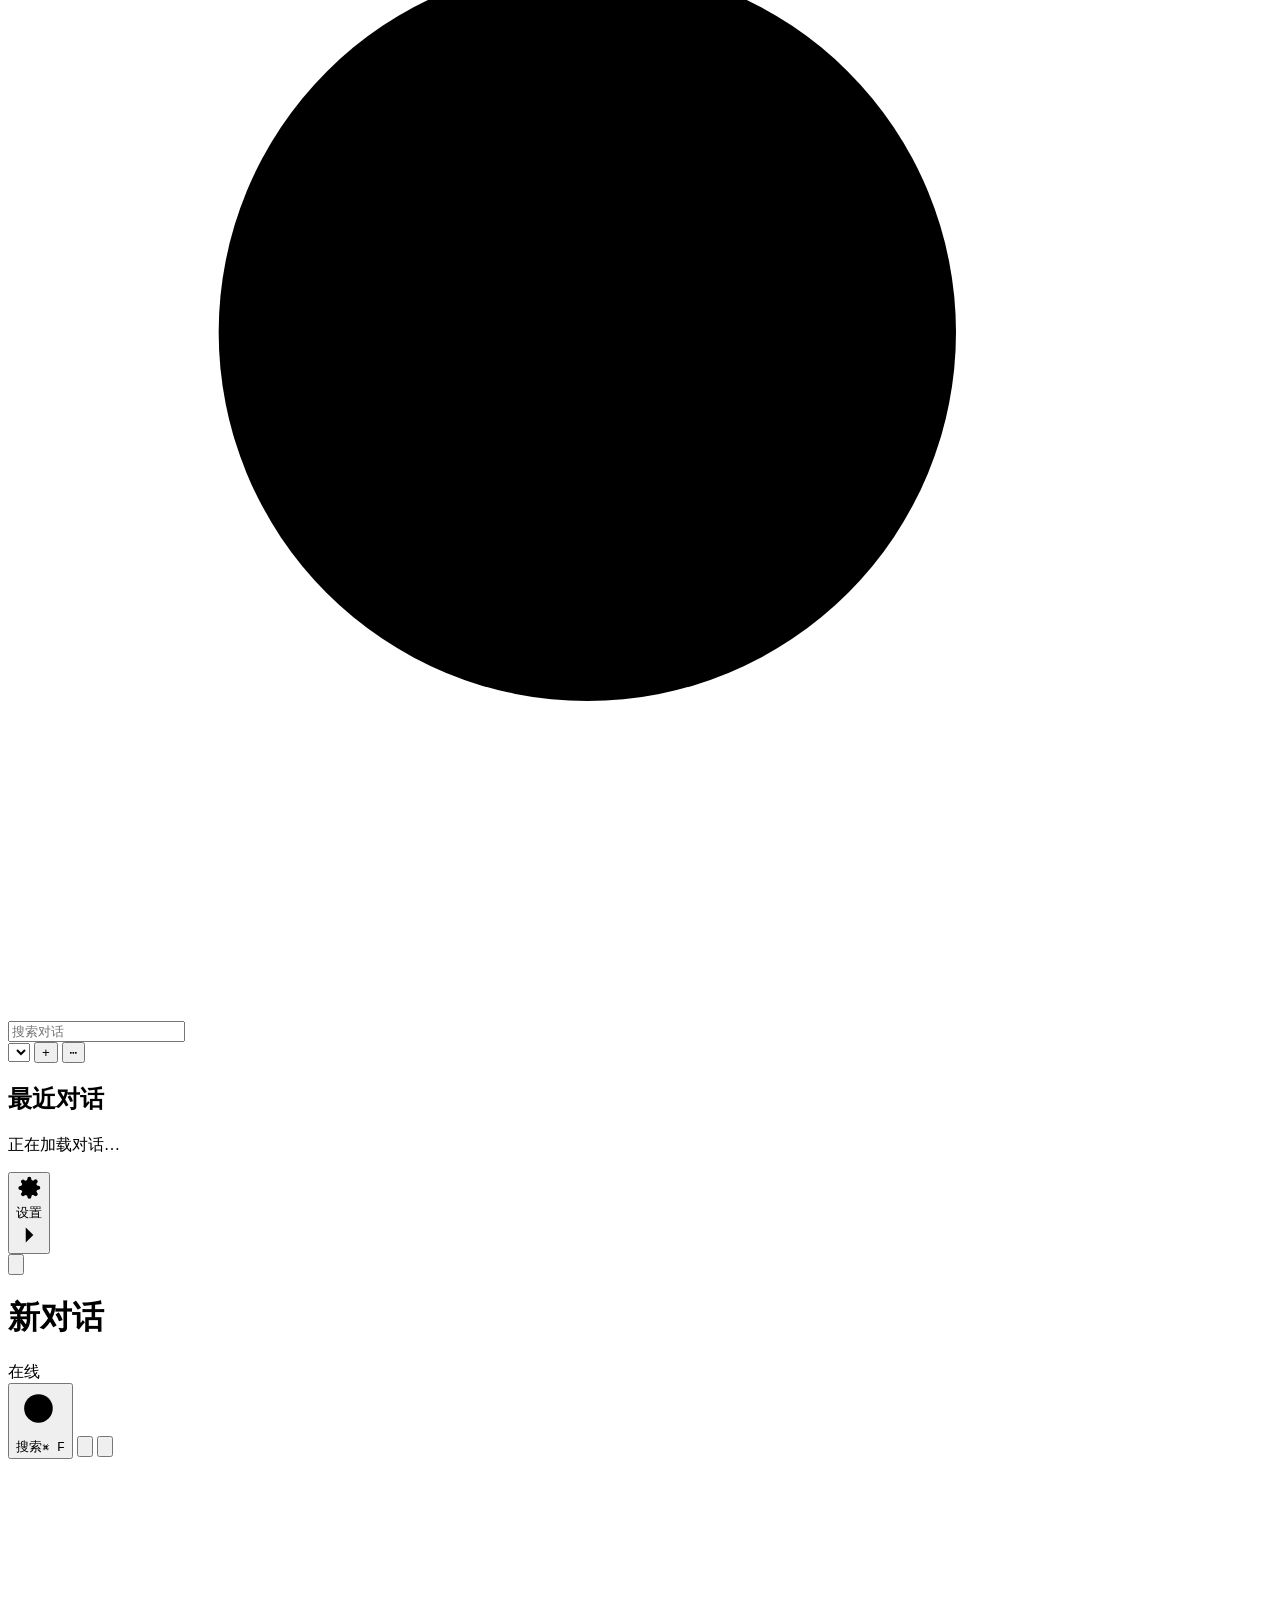
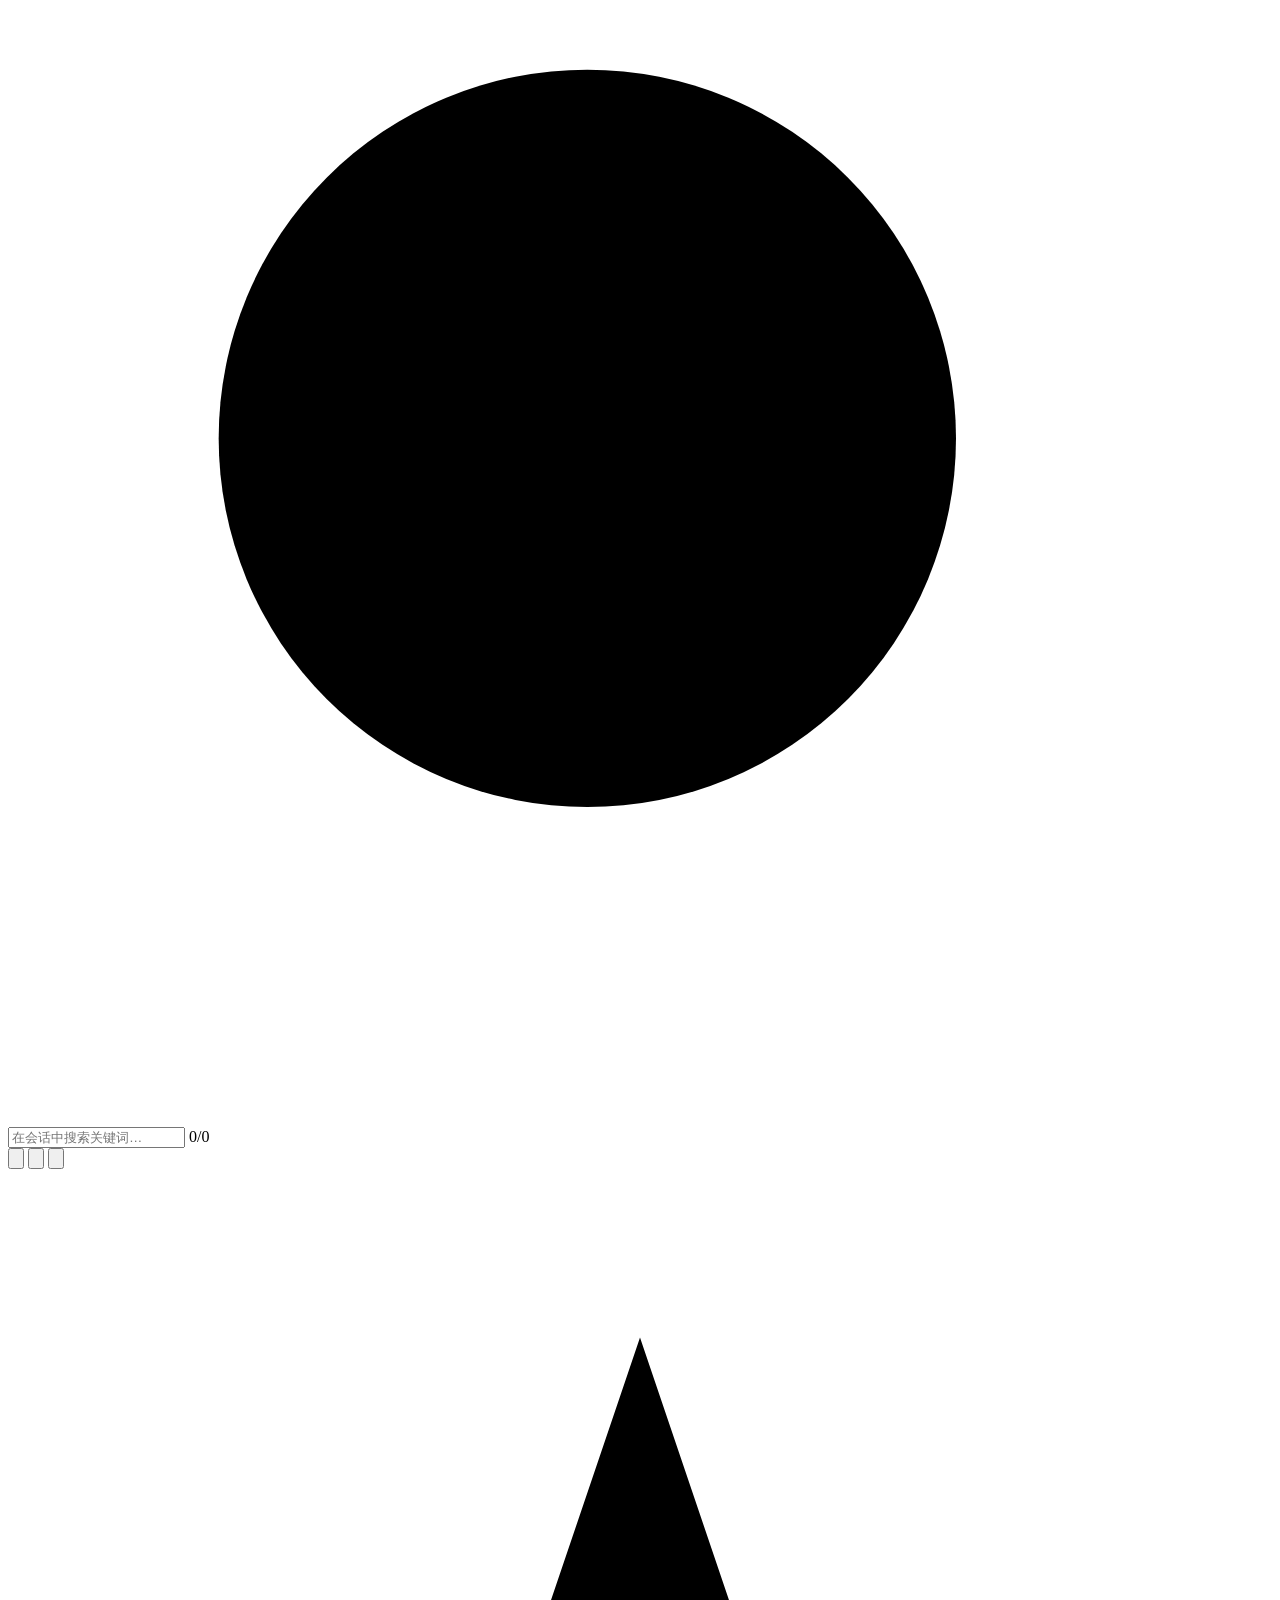
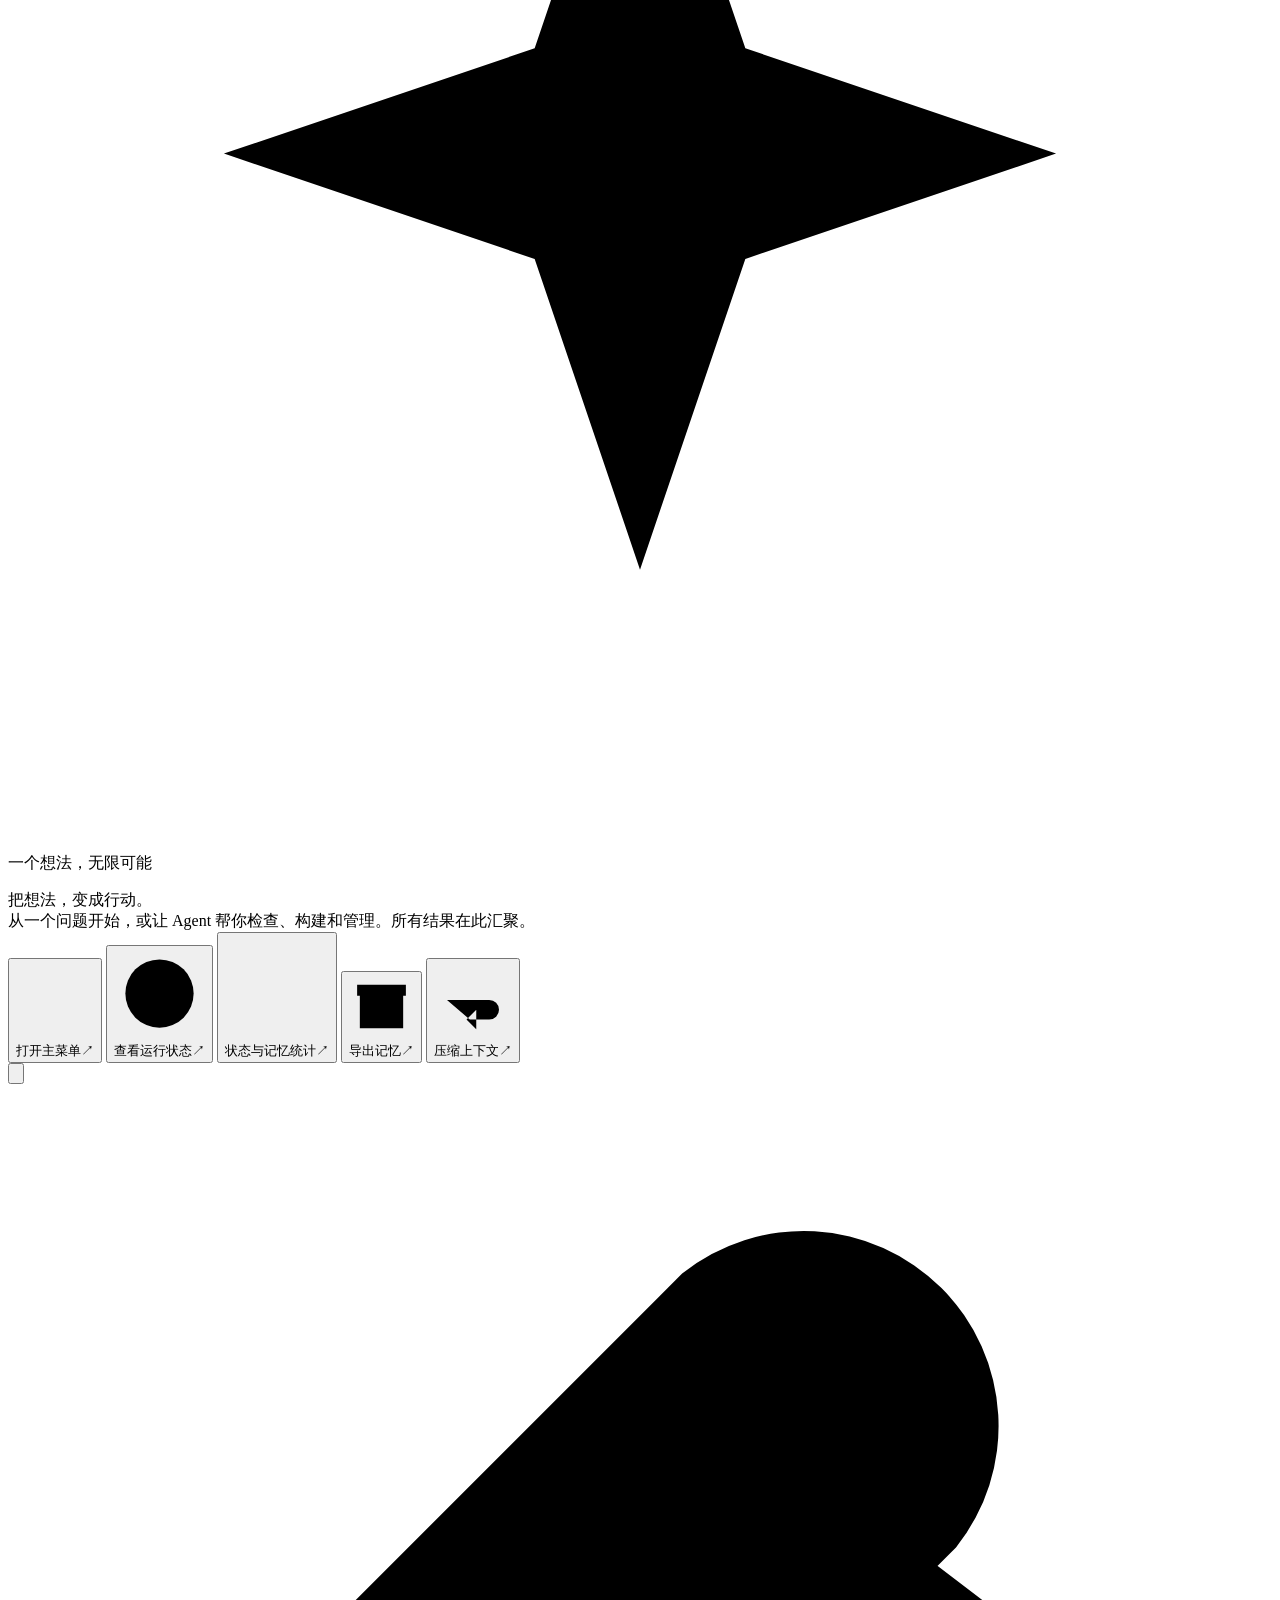
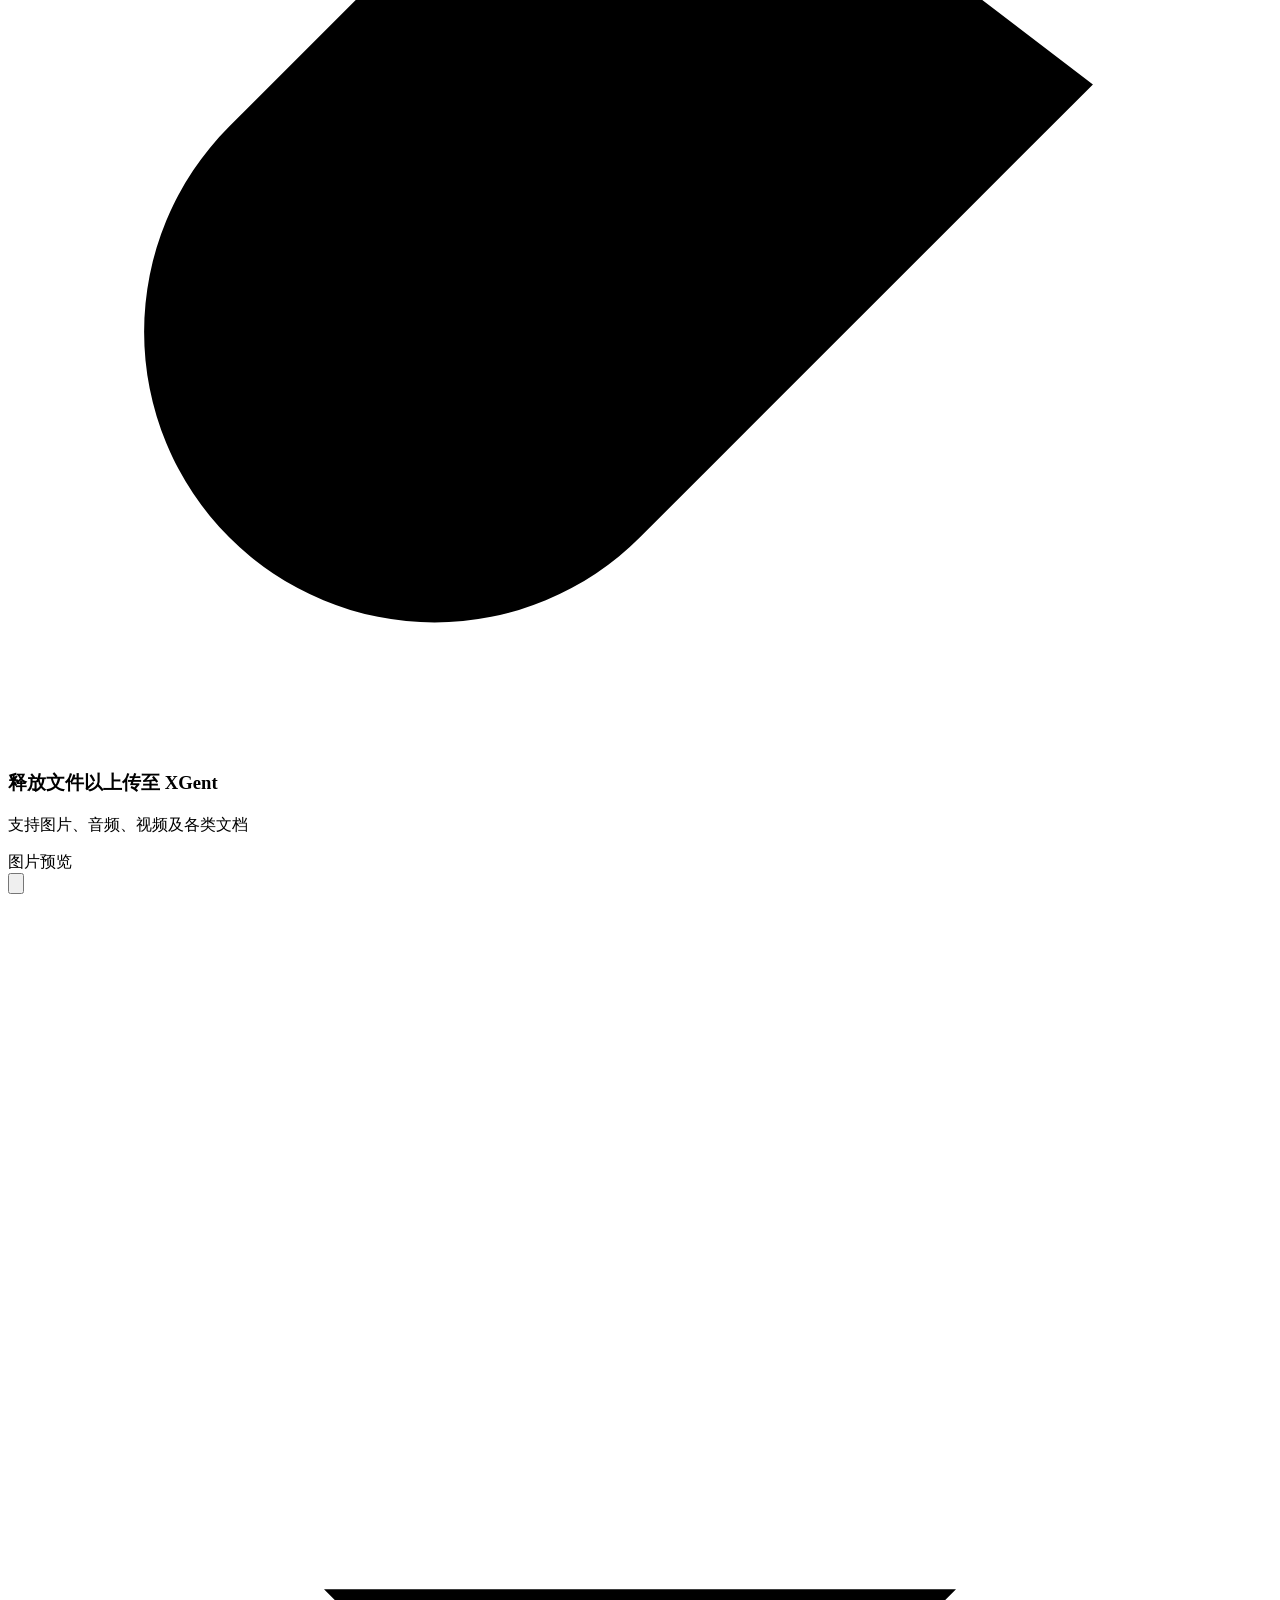
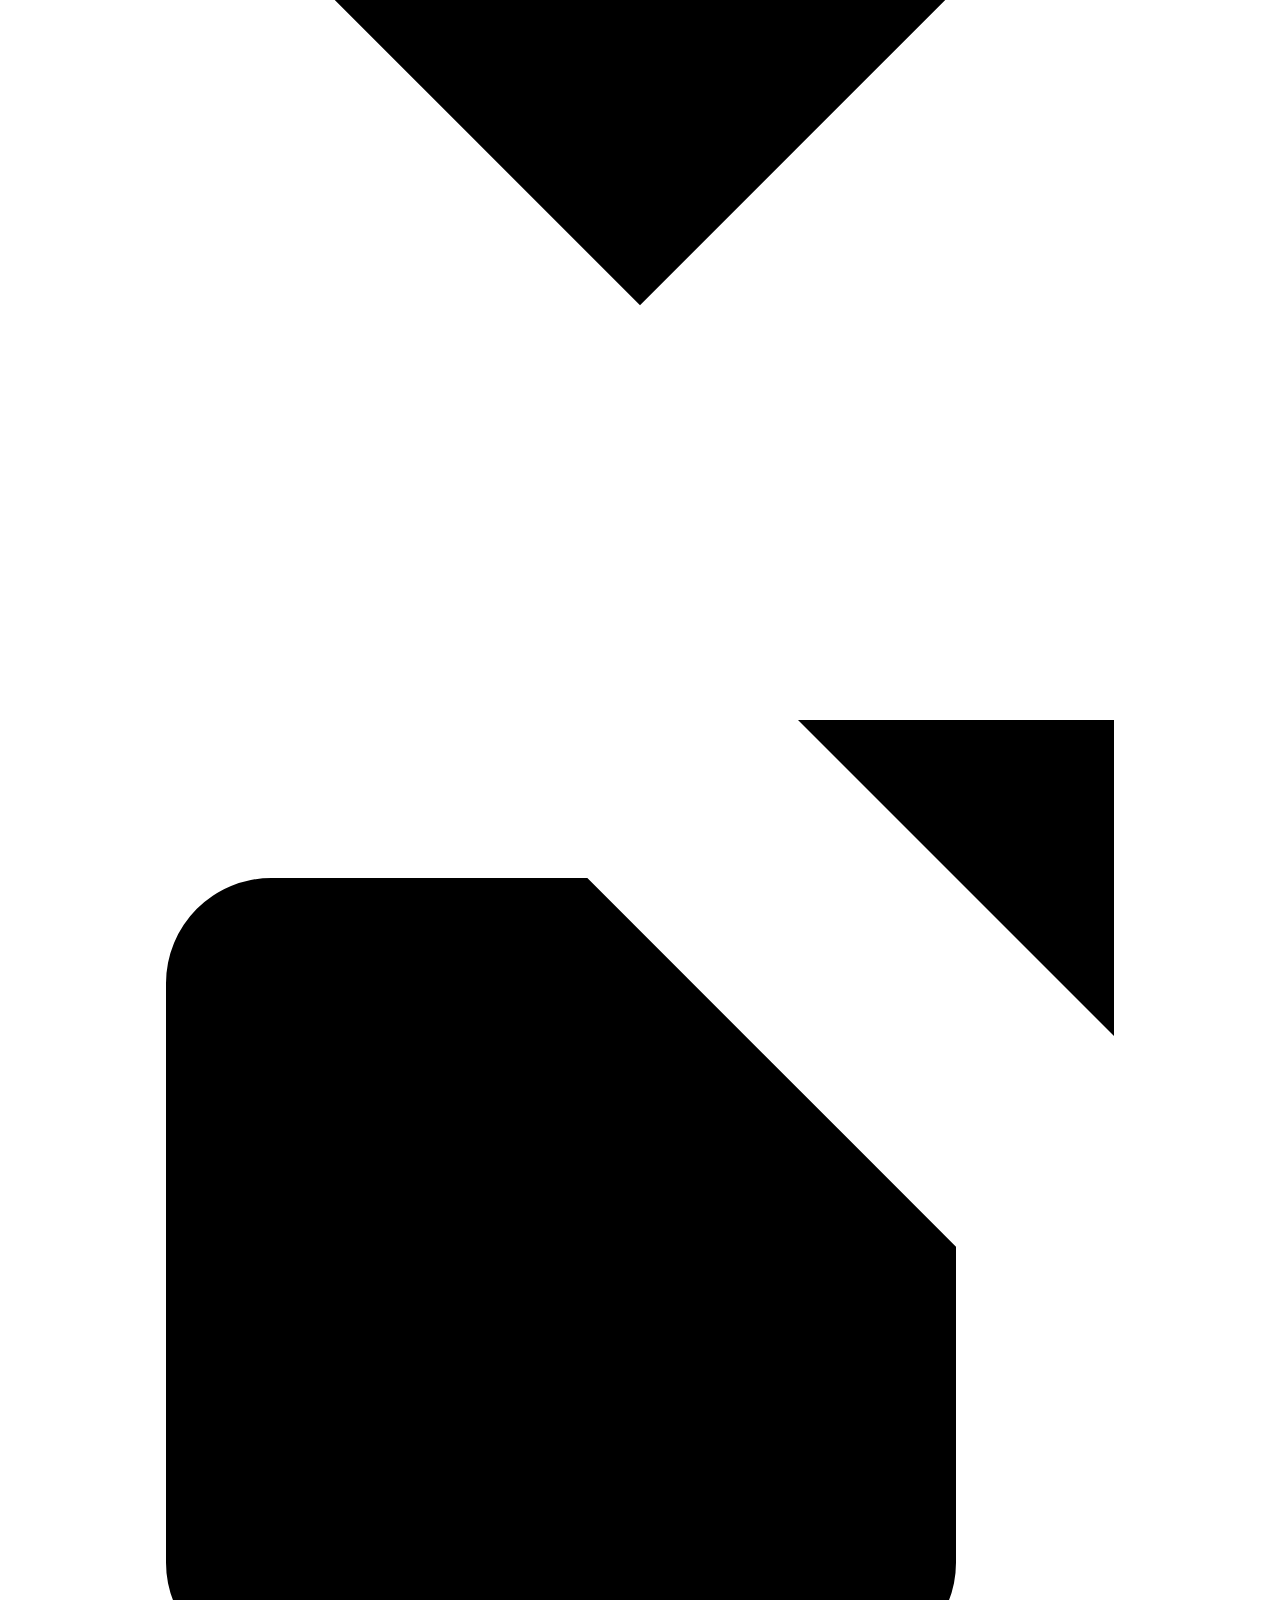
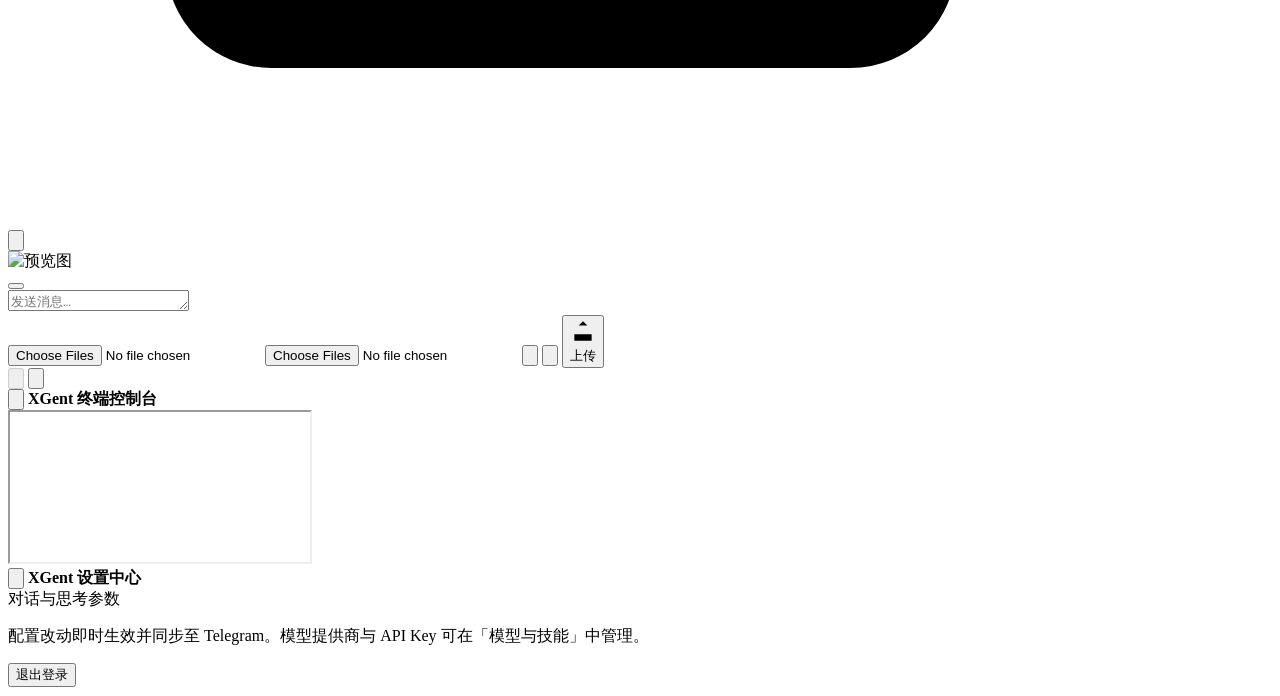
==== commit c900eb7b: "收窄成果握柄并统一输入框的纹理拖拽样式 具体改动： - 成果缩放握柄由 14px 收窄为 8px，横纹由 5px 收窄为 3px，仍附着在成果右侧边界。 - 输入框高度按钮去掉上下箭头，改为相同的 8" ====
--- a/xgent_app/webui/index.html
+++ b/xgent_app/webui/index.html
@@ -187,7 +187,7 @@
   <div id="composer">
     <section id="message-queue" aria-label="待发消息" hidden></section>
     <div class="composer-card">
-      <button id="composer-resize" type="button" aria-label="调整输入框高度" title="上下拖拽调整输入框高度，双击恢复自动高度"><svg class="icon" viewBox="0 0 24 24" fill="none" stroke="currentColor" stroke-width="1.7" stroke-linecap="round" stroke-linejoin="round" aria-hidden="true"><path d="M12 3v18M8 7l4-4 4 4M8 17l4 4 4-4"/></svg></button>
+      <button id="composer-resize" type="button" aria-label="调整输入框高度" title="上下拖拽调整输入框高度，双击恢复自动高度"><span class="composer-resize-grip" aria-hidden="true"></span></button>
       <div id="pending-files" class="pending-files hidden"></div>
       <div class="input-wrap">
         <textarea id="input" rows="1" placeholder="发送消息…" aria-label="消息" autocomplete="off" data-lpignore="true" data-1p-ignore="true" data-bwignore="true"></textarea>
